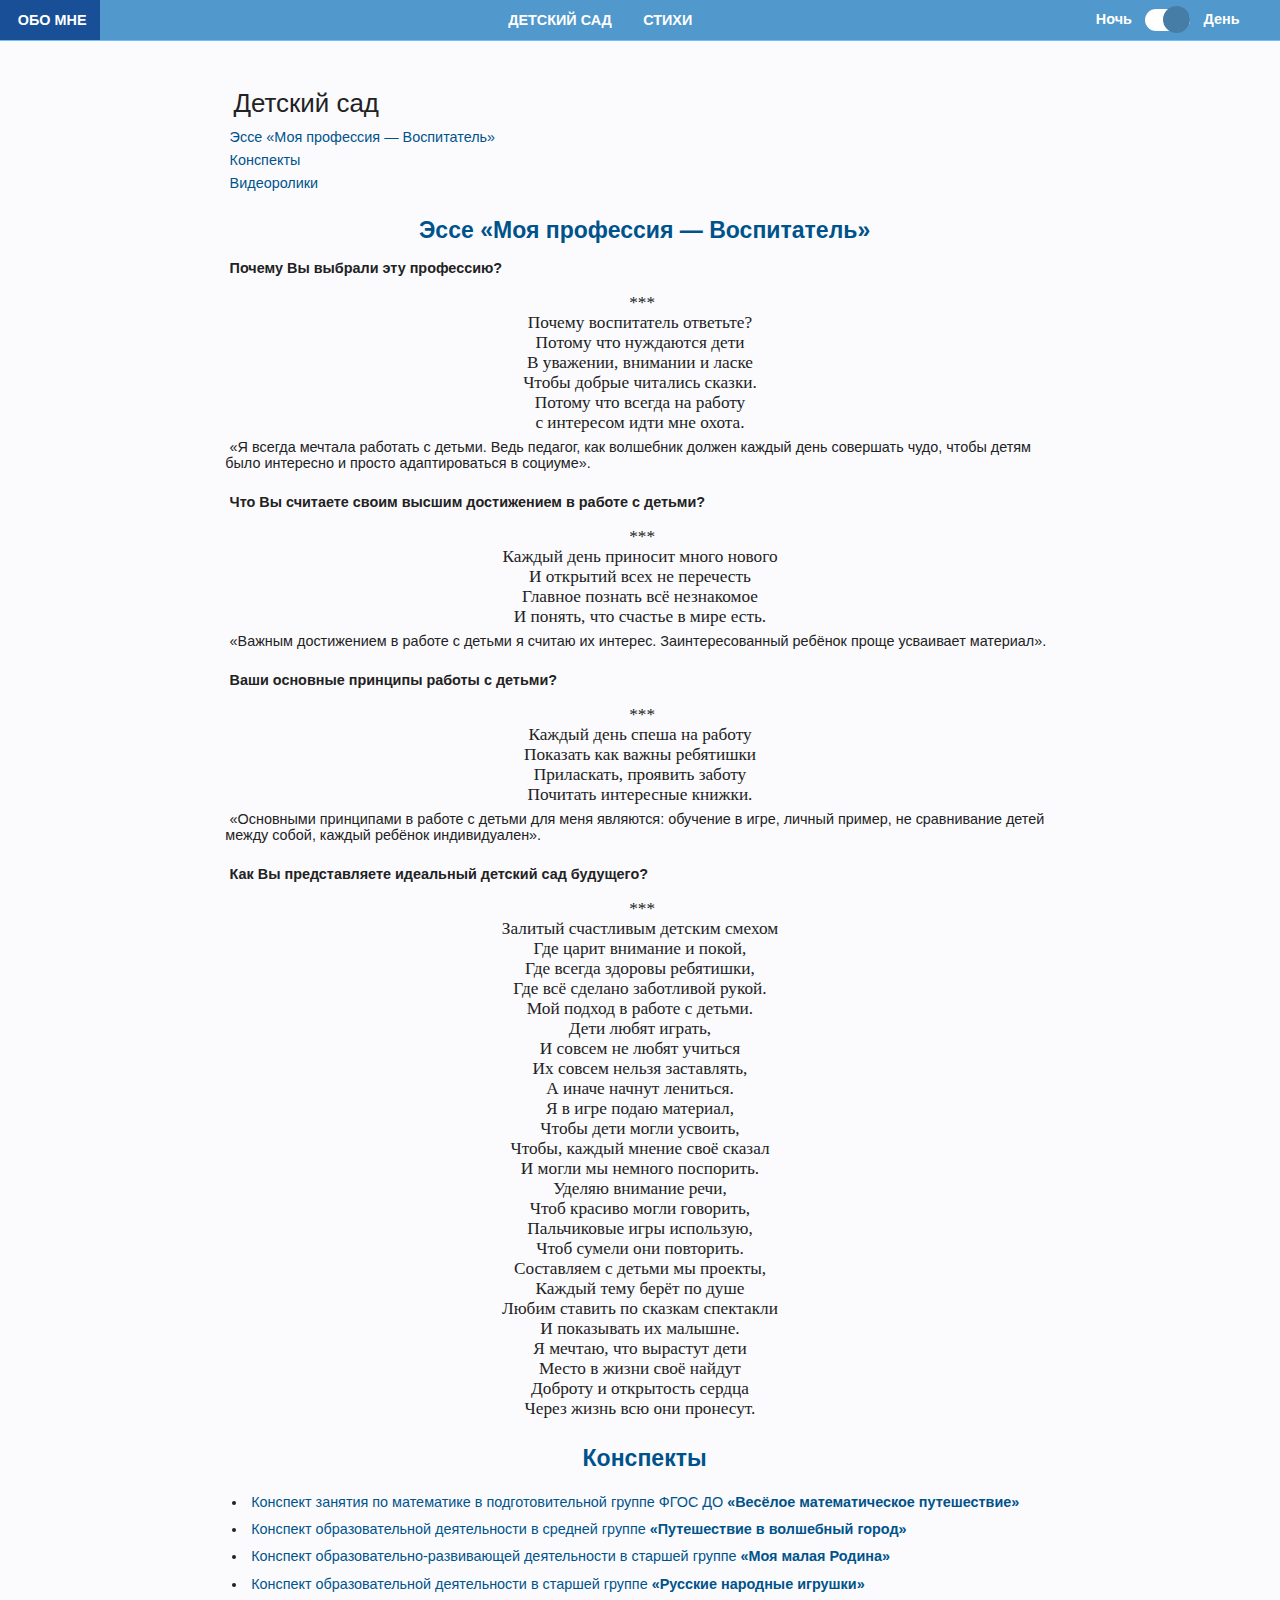
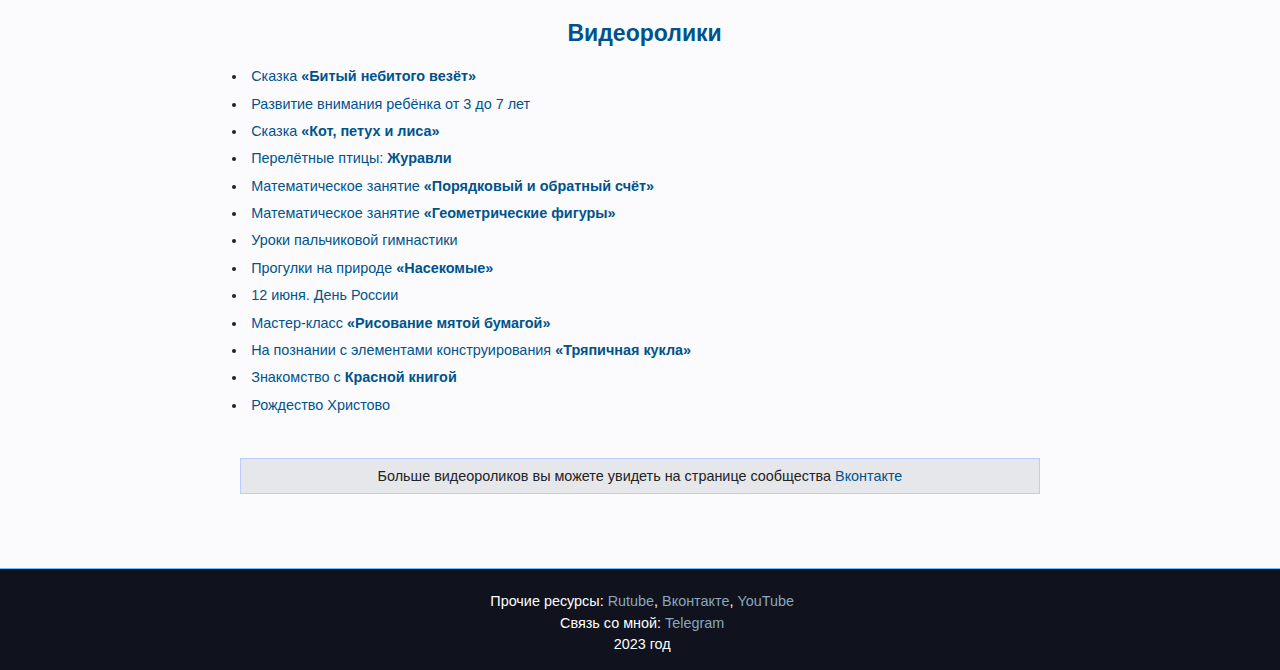
==== kindergarten.html @ 5176afaa "Add files via upload" ====
<!DOCTYPE html>
<html class="client-nojs" lang="ru" dir="ltr">
    <head>
        <meta charset="UTF-8"/>
            <title>Детский сад</title>
            <link rel="shortcut icon" href="images/icon.png" />
            <meta name="viewport" content="width=device-width, initial-scale=1.0">
            <link href="css/styles.css" rel="stylesheet" type="text/css">
            <link href="css/media-queries.css" rel="stylesheet" type="text/css">
    </head>
    <header class="header">
        <div class="menu">
            <a href="index.html">Обо мне</a>
        </div>
                <nav class="menu">
            <ul>
		        <li><a href="kindergarten.html">Детский сад</a></li>
		        <li><a href="poems.html">Стихи</a></li>
            </ul>
        </nav>
        </div>
    <div class="header-slider">
        <div class="header-slider">
            <ul>
                <li>Ночь</li>
                <li><label id="switch" class="switch"><input type="checkbox" onchange="toggleTheme()" id="slider"><span class="slider round"></span></label></li>
                <li>День</li>
            </ul>
        </div>
    </div>
    </header>
    <body>
<script src="js/tocgen.js"></script>
	<div id="wrapper">
		<article class="post clearfix">
			<figure class="post-image"> 
        <div class="content-box">
        <h1><div class="title">Детский сад</h1>
<div id="toc"></div>
<div id="toccontent">
<h2>Эссе «Моя профессия — Воспитатель»</h2>
<p><b>Почему Вы выбрали эту профессию?</b></p>
<pre>***
Почему воспитатель ответьте?
Потому что нуждаются дети
В уважении, внимании и ласке
Чтобы добрые читались сказки.
Потому что всегда на работу
с интересом идти мне охота.</pre>
<p>«Я всегда мечтала работать с детьми. Ведь педагог, как волшебник должен каждый день совершать чудо, чтобы детям было интересно и просто адаптироваться в социуме».</p>
<p><b>Что Вы считаете своим высшим достижением в работе с детьми?</b></p>
<pre>***
Каждый день приносит много нового
И открытий всех не перечесть
Главное познать всё незнакомое
И понять, что счастье в мире есть.</pre>
<p>«Важным достижением в работе с детьми я считаю их интерес. Заинтересованный ребёнок проще усваивает материал».</p>
<p><b>Ваши основные принципы работы с детьми?</b></p>
<pre>***
Каждый день спеша на работу
Показать как важны ребятишки
Приласкать, проявить заботу
Почитать интересные книжки.</pre>
<p>«Основными принципами в работе с детьми для меня являются: обучение в игре, личный пример, не сравнивание детей между собой, каждый ребёнок индивидуален».</p>
<p><b>Как Вы представляете идеальный детский сад будущего?</b></p>
<pre>***
Залитый счастливым детским смехом
Где царит внимание и покой,
Где всегда здоровы ребятишки,
Где всё сделано заботливой рукой.
Мой подход в работе с детьми.
Дети любят играть,
И совсем не любят учиться
Их совсем нельзя заставлять,
А иначе начнут лениться.
Я в игре подаю материал,
Чтобы дети могли усвоить,
Чтобы, каждый мнение своё сказал
И могли мы немного поспорить.
Уделяю внимание речи,
Чтоб красиво могли говорить,
Пальчиковые игры использую,
Чтоб сумели они повторить.
Составляем с детьми мы проекты,
Каждый тему берёт по душе
Любим ставить по сказкам спектакли
И показывать их малышне.
Я мечтаю, что вырастут дети
Место в жизни своё найдут
Доброту и открытость сердца
Через жизнь всю они пронесут.</pre>
<h2>Конспекты</h2>
 <ul>
    <li><a href="doc/Fun-math-journey.pdf">Конспект занятия по математике в подготовительной группе ФГОС ДО <b>«Весёлое математическое путешествие»</b></a></li>
    <li><a href="doc/journey-to-the-magic-city.pdf">Конспект образовательной деятельности в средней группе <b>«Путешествие в волшебный город»</b></a></li>
    <li><a href="doc/small-homeland.pdf">Конспект образовательно-развивающей деятельности в старшей группе <b>«Моя малая Родина»</b></a></li>
    <li><a href="doc/Russian-folk-toys.pdf">Конспект образовательной деятельности в старшей группе <b>«Русские народные игрушки»</b></a></li>
 </ul>
<h2>Видеоролики</h2>
 <ul>
    <li><a href="https://vk.com/video-193670463_456239022" target="_blank" rel="noreferrer noopener" title="Открыть внешний сайт">Сказка <b>«Битый небитого везёт»</b></a></li>
    <li><a href="https://vk.com/video-193670463_456239026" target="_blank" rel="noreferrer noopener" title="Открыть внешний сайт">Развитие внимания ребёнка от 3 до 7 лет</a></li>
    <li><a href="https://vk.com/video-193670463_456239027" target="_blank" rel="noreferrer noopener" title="Открыть внешний сайт">Сказка <b>«Кот, петух и лиса»</b></a></li>
    <li><a href="https://vk.com/video-193670463_456239029" target="_blank" rel="noreferrer noopener" title="Открыть внешний сайт">Перелётные птицы: <b>Журавли</b></a></li>
    <li><a href="https://vk.com/video-193670463_456239033" target="_blank" rel="noreferrer noopener" title="Открыть внешний сайт">Математическое занятие <b>«Порядковый и обратный счёт»</b></a></li>
    <li><a href="https://vk.com/video-193670463_456239038" target="_blank" rel="noreferrer noopener" title="Открыть внешний сайт">Математическое занятие <b>«Геометрические фигуры»</b></a></li>
    <li><a href="https://vk.com/video-193670463_456239040" target="_blank" rel="noreferrer noopener" title="Открыть внешний сайт">Уроки пальчиковой гимнастики</a></li>
    <li><a href="https://vk.com/video-193670463_456239045" target="_blank" rel="noreferrer noopener" title="Открыть внешний сайт">Прогулки на природе <b>«Насекомые»</b></a></li>
    <li><a href="https://vk.com/video-193670463_456239049" target="_blank" rel="noreferrer noopener" title="Открыть внешний сайт">12 июня. День России</a></li>
    <li><a href="https://vk.com/video-193670463_456239069" target="_blank" rel="noreferrer noopener" title="Открыть внешний сайт">Мастер-класс <b>«Рисование мятой бумагой»</b></a></li>
    <li><a href="https://vk.com/video-193670463_456239072" target="_blank" rel="noreferrer noopener" title="Открыть внешний сайт">На познании с элементами конструирования <b>«Тряпичная кукла»</b></a></li>
    <li><a href="https://vk.com/video-193670463_456239115" target="_blank" rel="noreferrer noopener" title="Открыть внешний сайт">Знакомство с <b>Красной книгой</b></a></li>
    <li><a href="https://vk.com/video-193670463_456239116" target="_blank" rel="noreferrer noopener" title="Открыть внешний сайт">Рождество Христово</a></li>
 </ul>
<center><p><div class="box-text">Больше видеороликов вы можете увидеть на странице сообщества <a href="https://vk.com/moymalish2020" target="_blank" rel="noreferrer noopener" title="Открыть в новой вкладке">Вконтакте</a></div></p></center>
		</article>
</div>
	<footer id="footer">
<p id="links">Прочие ресурсы: <a href="https://rutube.ru/channel/23478853/" target="_blank" rel="noreferrer noopener" title="Открыть в новой вкладке">Rutube</a>, <a href="https://vk.com/moymalish2020" target="_blank" rel="noreferrer noopener" title="Открыть в новой вкладке">Вконтакте</a>, <a href="https://www.youtube.com/channel/UCzbbeZqC2D4c9re2IRWBrpA?view_as=subscriber" target="_blank" rel="noreferrer noopener" title="Открыть в новой вкладке">YouTube</a></p>
<p id="links">Связь со мной: <a href="https://t.me/smolelena" target="_blank" rel="noreferrer noopener" title="Открыть в новой вкладке">Telegram</a></p>
<p>2023 год</p>
   </footer>
  <script src="js/style.js"></script>
</body>
</html>
---- css/styles.css ----
/************************************************************************************
RESET
*************************************************************************************/
html, body, address, blockquote, div, dl, form, h1, h2, h3, h4, h5, h6, ol, p, pre, table, ul,
dd, dt, li, tbody, td, tfoot, th, thead, tr, button, del, ins, map, object,
a, abbr, acronym, b, bdo, big, br, cite, code, dfn, em, i, img, kbd, q, samp, small, span,
strong, sub, sup, tt, var, legend, fieldset {
	margin: 0;
	padding: 0;
}

html {
  height: 100%;
}

img, fieldset {
	border: 0;
}

/* set image max width to 100% */
img {
	max-width: 90%;
	height: auto;

}

/* set html5 elements to block */
article, aside, details, figcaption, figure, footer, header, hgroup, menu, nav, section { 
    display: block;
}

::selection 	{
	background-color:#3f6da2;
}
pre {
	width: 100%;
	font-family: cursive;
	text-align: center;
	overflow: auto;
	overflow-y: hidden;
	font-size: 1.2em;
}
/************************************************************************************
GENERAL STYLING
*************************************************************************************/
body {
	background: var(--body-background);
    color: var(--font-color);
    background-size: 100%;
	font-family: "Open Sans",sans-serif;
	font-stretch: normal;
	font-size: 0.9em;
	text-indent: 0.3em;
	transition-property: font-size;
	transition-duration: 0.5s, 0.5s;
	transition-timing function: ease, ease-out;
    display: grid;
    grid-template-rows: auto 1fr auto;
}

.theme-light {
  --color: #0060df;
  --body-background: #fbfbfe;
  --color-accent: #fd6f53;
  --font-color: #222222;
  --color-a: #00538a;
  --color-ahover: #001066;
  --color-avisited: #551a8b;
  --box-background: rgba(51, 56, 71, 0.1);
  --box-border: solid #bbcaff;
  --sidebar-background: #edeef0;
  --header-background: #5198cc;
  --header-hover: #194f96;
  --border-bottom: #6cc0ff;
  --kbd-background: #dcdcd5;
  --border-table: #6cc0ff;

}
.theme-dark {
  --color: #17ed90;
  --body-background: #1e2333;
  --color-accent: #12cdea;
  --font-color: #cfcfd0;
  --color-a: #89a7bd;
  --color-ahover: #b0b8e3;
  --color-avisited:#ce98ff;
  --color-headings: #d2d3f2;
  --box-background: rgba(51, 56, 71, 0.6);
  --box-border: solid #131829;
  --sidebar-background: #262c40;
  --header-background: #10131e;
  --header-hover: #4873a3;
  --border-bottom: #070915;
  --kbd-background: #10131e;
  --border-table: #2a3b4d;

}
a {
	color: var(--color-a);
	text-decoration: none;
	outline: none;
}
a:hover {
	text-decoration: underline;
    color: var(--color-ahover);
}
p a:hover  {
	color: #195093;
}

a:active {
    font-weight: bold;
	top: 0.125em;
}

a:visited {
	outline: none;
    color: var(--color-avisited);
}

p {
	margin: 0 0 1.2em;
	padding-top: 0.4em;
}

kbd{
  font-weight: bold;
  border-radius: 0.188em;
  background: var(--kbd-background);
  padding: 0.188em 0.25em;
}

span{
  background: var(--kbd-background);
  padding: 0.188em 0.25em;
  border-radius: 0.27em;
} 

/* list */
ul, ol {
	margin: 1em 0 1.4em 1.5em;
	padding: 0;
	line-height: 140%;
}
li {
	margin: 0 0 .5em 0;
	padding: 0;
}

/* headings */
h1, h2, h3, h4, h5, h6 {
    display: block;
	margin: 0.93em 0em 0.2em 0em;
	color: var(--color-headings);
	font-weight: bold;
    text-indent: 0em;
}

h1 {
    font-weight: normal;
	font-size: 1.8em;
    padding: 0.225em 2.188em 0.225em 0.313em;
}

h2 {
	font-size: 1.6em;
	text-align: center;
    position: relative;
    padding-left: 0.4em;
    line-height: 1.6em;
}

h3 {
    font-weight: 600;
    font-size: 1.4em;
}

h4 {
	font-size: 1.18em;
	font-style: italic;
    padding: 0.7em 0em 0em 1em;
}

h5 {
	font-size: 1.059em;
	font-style: italic;
	padding: 0.33em 0em 0em 2.33em;
}

h6 {
	font-size: 0.68em;
    text-transform: uppercase;
}

/* reset webkit search input styles */
input[type=search] {
	outline: none;
}

/************************************************************************************
STRUCTURE
*************************************************************************************/
#pagewrap {
	margin: 0.625em auto; 
	max-width: 75em; 
	width: 90%; 
}

/************************************************************************************
HEADER
*************************************************************************************/
.header {
    display: flex;
    flex-wrap: wrap;
    justify-content: space-between;
    align-items: center;
    border-bottom: 0.063em solid var(--border-bottom);
    background: var(--header-background);
}

.header .logo {
    padding-left: center;
}

.header .logo a {
	display: block;
	padding: 0.875em 0.9375em;
	text-shadow: 0 -0.0625em 0;
}

.header .logo a:hover {
	background: var(--header-hover);
}

.header .menu ul {
    display: flex;
    flex-flow: row nowrap;
    margin: 0;
    padding: 0;
    list-style: none;
}

.header .menu li {
	margin: 0;
	padding: 0;
	list-style: none;
	float: left;
	position: relative;
}

.header .menu li:first-child {
	margin-left: 0.625em;
}

.header .menu a {
	line-height: 100%;
    text-transform: uppercase;
	font-weight: bold;
	color: #fff;
	display: block;
	padding: 0.875em 0.9375em;
	text-decoration: none;
}

.header .menu a:hover {
	color: #fff;
	background: var(--header-hover);
}

.header-slider {
    display: flex;
    flex-direction: row-reverse;
    padding-right: 1.25em;
}

.header-slider ul {
    display: flex;
    flex-flow: row nowrap;
    margin: 0;
    padding: 0;
    list-style: none;
}

.header-slider li {
	margin: 0;
	padding: 0.3125em;
	list-style: none;
	float: left;
	position: relative;
	font-weight: bold;
	color: #fff;
}

/************************************************************************************
CONTENT
*************************************************************************************/
#content {
	margin: 0.3125em 0.3125em 0.3125em 0.3125em;
	padding: 0.3125em 0.3125em 0.3125em 0.3125em;
	width: 70%;
	float: left;
}

#wrapper {
	margin: 0.625em auto;
	max-width: 64em;
	width: 100%;
	padding: 0.625em 0em;
}
.content-box {
	width: 90%;
	margin: auto auto 0.538em;
}

.content-box img {
	padding-top: 0.825em;
}

.box-text {
    border: 0.125em var(--box-border);
    margin: 1em 1em;
    padding: 0.625em;
    background: var(--box-background);
    font-weight: 400;
    text-indent: 0;
}
.box-left {
	margin-left: 0.938em;
	margin-right: 0.938em;
}

.box-left img {
	padding-top: 0.825em;
    float: left; 
    padding: 0em 0.938em 0.938em 0em;     
}

.box-right {
	margin-left: 0.938em;
	margin-right: 0.938em;
}

.box-right img {
	padding-top: 0.825em;
    float: right; 
    padding: 0em 0.938em 0.938em 0.625em;
}
.front-text {
	line-height: 1.375em;
	margin: 0em 0em 0.938em 0em;
	font-weight: 300;
	font-family: "Open Sans Bold",sans-serif;
	padding-left: 0em;
	border: medium none;
	text-align: center;
	letter-spacing: 0.1em;
}
.code-text {
	font-family:Consolas,Monaco,Lucida Console,Liberation Mono,DejaVu Sans Mono,Bitstream Vera Sans Mono,Courier New, monospace;
	font-weight: 700;
	color:#fff;
	background-color: #000;
	padding: 0.938em 0.938em 0.938em 0.938em;
	margin-top: 0.188em;
}

.panel {
   background: var(--box-background);
   color: var(--font-color);
   padding: 0.500em;
   display: none;
}
/* post */
.post {
	margin-bottom: 2.5em;
}
.post-title {
	margin: 0 0 0.3125em;
	padding: 0;
	font: bold 1.625em/120% Arial, Helvetica, sans-serif;
}
.post-title a {
	text-decoration: none;
	color: #000;
}
.post-meta {
	margin: 0 0 0.625em;
	font-size: 90%;
}

/* post image */
.post-image {
	margin: 0 0 0.9375em;
}

.wrap {
	width: 92%;
	margin: 0 auto;
	text-align: left;
}

#send {
	color: #FFF;
	display: block;
	cursor: pointer;
	margin-top: 1.25em;
	padding: 0.625em  0.75em;
	font-size: 1.2em;
	border: solid 0.0625em #F9F9F9;
	border-radius: 0.125em;
	background: #6B6B6B;
	width: 20.625em;
	margin-bottom: 1.25em;
	text-transform: uppercase;
}

#send:hover {
	background: #979797;
}

#inline {
	background: none;
	border: 0.1875em  solid rgba(0, 0, 0, 0.1);
	text-align: center;
}

.tocitem {
	font-size: 1em;
	line-height: normal;
}

.tocli {
	list-style-type: none;
}

.screenshot {
	max-width: 100%;
    margin: 1em 0em 0em 1em;
    border-radius: 0.6em;
    box-shadow: 0 0 0.4em #070915;
}
/************************************************************************************
SIDEBAR
*************************************************************************************/
#sidebar {
	width: 28%;
	float: right;
	margin: 4.375em 0 0.3125em;
}

.widget {
	background: var(--sidebar-background);
	margin: 0 0 0.3125em;
	padding: 0.3125em 0.3125em;
    border: 0.125em var(--box-border);
}

.widgettitle {
	margin: 0 0 0.3125em;
	padding: 0;	
}

.widget ul {
	margin: 0;
	padding: 0;
}

.widget li {
	margin: 0;
	padding: 0.375em 0;
	list-style: none;
	clear: both;
    border-bottom: 0.063em solid rgba(53,86,129, 0.3);
}

.widget .flickr_badge_image {
	margin-top: 0.625em;
}
.widget .flickr_badge_image img {
	width: 3em;
	height: 3em;
	margin-right: 0.75em;
	margin-bottom: 0.75em;
	float: left;
}

/************************************************************************************
SLIDER
*************************************************************************************/
.switch {
    position: relative;
    display: inline-block;
    width: 3.125em;
    height: 1.563em;
}

.slider {
    position: absolute;
    cursor: pointer;
    top: 0;
    left: 0;
    right: 0;
    bottom: 0;
    background-color: #ccc;
    transition: 0.4s;
}

.slider:before {
    position: absolute;
    content: "";
    height: 1.875em;
    width: 1.875em;
    left: 0em;
    bottom: 0.25em;
    top: 0;
    bottom: 0;
    margin: auto 0;
    transition: 0.4s;
    background: #262b42;
    background-repeat: no-repeat;
    background-position: center;
}

input:checked + .slider {
    background-color: #fff;
}

input:checked + .slider:before {
    transform: translateX(1.25em);
    background: #467da6;
    background-repeat: no-repeat;
    background-position: center;
}

.slider.round {
    border-radius: 1.563em;
}

.slider.round:before {
    border-radius: 50%;
}

/************************************************************************************
TABLE
*************************************************************************************/

.tablestyle {
  border-collapse: collapse;
  width: 100%;
}

.tablestyle  td, .tablestyle th {
  border: 0.063em solid var(--border-table);
  padding: 0.375em;
}

.tablestyle tr:nth-child(even){
background-color: var(--header-background);
}

.tablestyle  tr:hover {
background-color: var(--header-hover);
color: #FFF;
}

.tablestyle th {
  padding: 0em 0em 0.750em 0.750em;
  text-align: left;
  background-color: #10131e;
  color: var(--font-color);
}
/************************************************************************************
FOOTER
*************************************************************************************/
#footer {
	width: 100%;
	z-index: 100;
	padding: 1.250em 0em;
	background: #10131e;
	color: #fff;
    text-align: center;
    border-top: 0.063em solid var(--border-bottom);
}

#footer p {
	margin: 0;
	text-align: center;
}

#footer a {
	text-decoration: none;
	color: #89a7bd;
}

#footer a:hover {
	text-decoration: inherit;
    color: #b0b8e3;
}

#tsc a {
	color: #000;
}

/************************************************************************************
CLEARFIX
*************************************************************************************/
.clearfix:after { visibility: hidden; display: block; font-size: 0; content: " "; clear: both; height: 0; }
.clearfix { display: inline-block; }
.clearfix { display: block; zoom: 1; }
---- css/media-queries.css ----
/************************************************************************************
smaller than 1200
*************************************************************************************/
@media screen and (max-width: 1200px) {



	/* content */
	#content {
		width: 69%;

	}

	/* embedded videos */
	.video embed,
	.video object,
	.video iframe {
		height: auto;
		min-height: 300px;
	}

}

/************************************************************************************
smaller than 960
*************************************************************************************/
@media screen and (max-width: 960px) {

	/* header */
  .header-slider {
    padding-bottom: 10px;
    padding-left: 10px;
  }

	/* search form */
	#searchform {
		position: absolute;
		top: 5px;
		right: 0;
		z-index: 100;
		height: 40px;
	}
	#searchform #s {
		width: 70px;
	}
	#searchform #s:focus {
		width: 150px;
	}

	/* site logo */
	#site-logo {
		margin: 15px 100px 5px 0;
		position: static;
	}

	/* site description */
	#site-description {
		margin: 0 0 15px;
		position: static;
	}

	/* content */
	#content {
		width: auto;
		float: none;
		margin: 20px 0;
	}

	/* sidebar */
	#sidebar {
		width: 100%;
		margin: 0;
		float: none;
	}
	#sidebar .widget {
		padding: 3% 4%;
		margin: 0 0 10px;
	}

	/* embedded videos */
	.video embed,
	.video object,
	.video iframe {
		min-height: 250px;
	}

}

/************************************************************************************
smaller than 560
*************************************************************************************/
@media screen and (max-width: 560px) {

	/* disable webkit text size adjust (for iPhone) */
	html {
		-webkit-text-size-adjust: none;
	}
	/* header */
  .header  {
    flex-direction: column;
    text-align: center;
  }
  .header .menu ul {
    flex-direction: column;
    align-self: center;
  }
  .header .menu li {
    margin: 5px;
 }
  .header-slider {
padding-right: 0px;
padding-bottom: 10px;
  }

  }

}
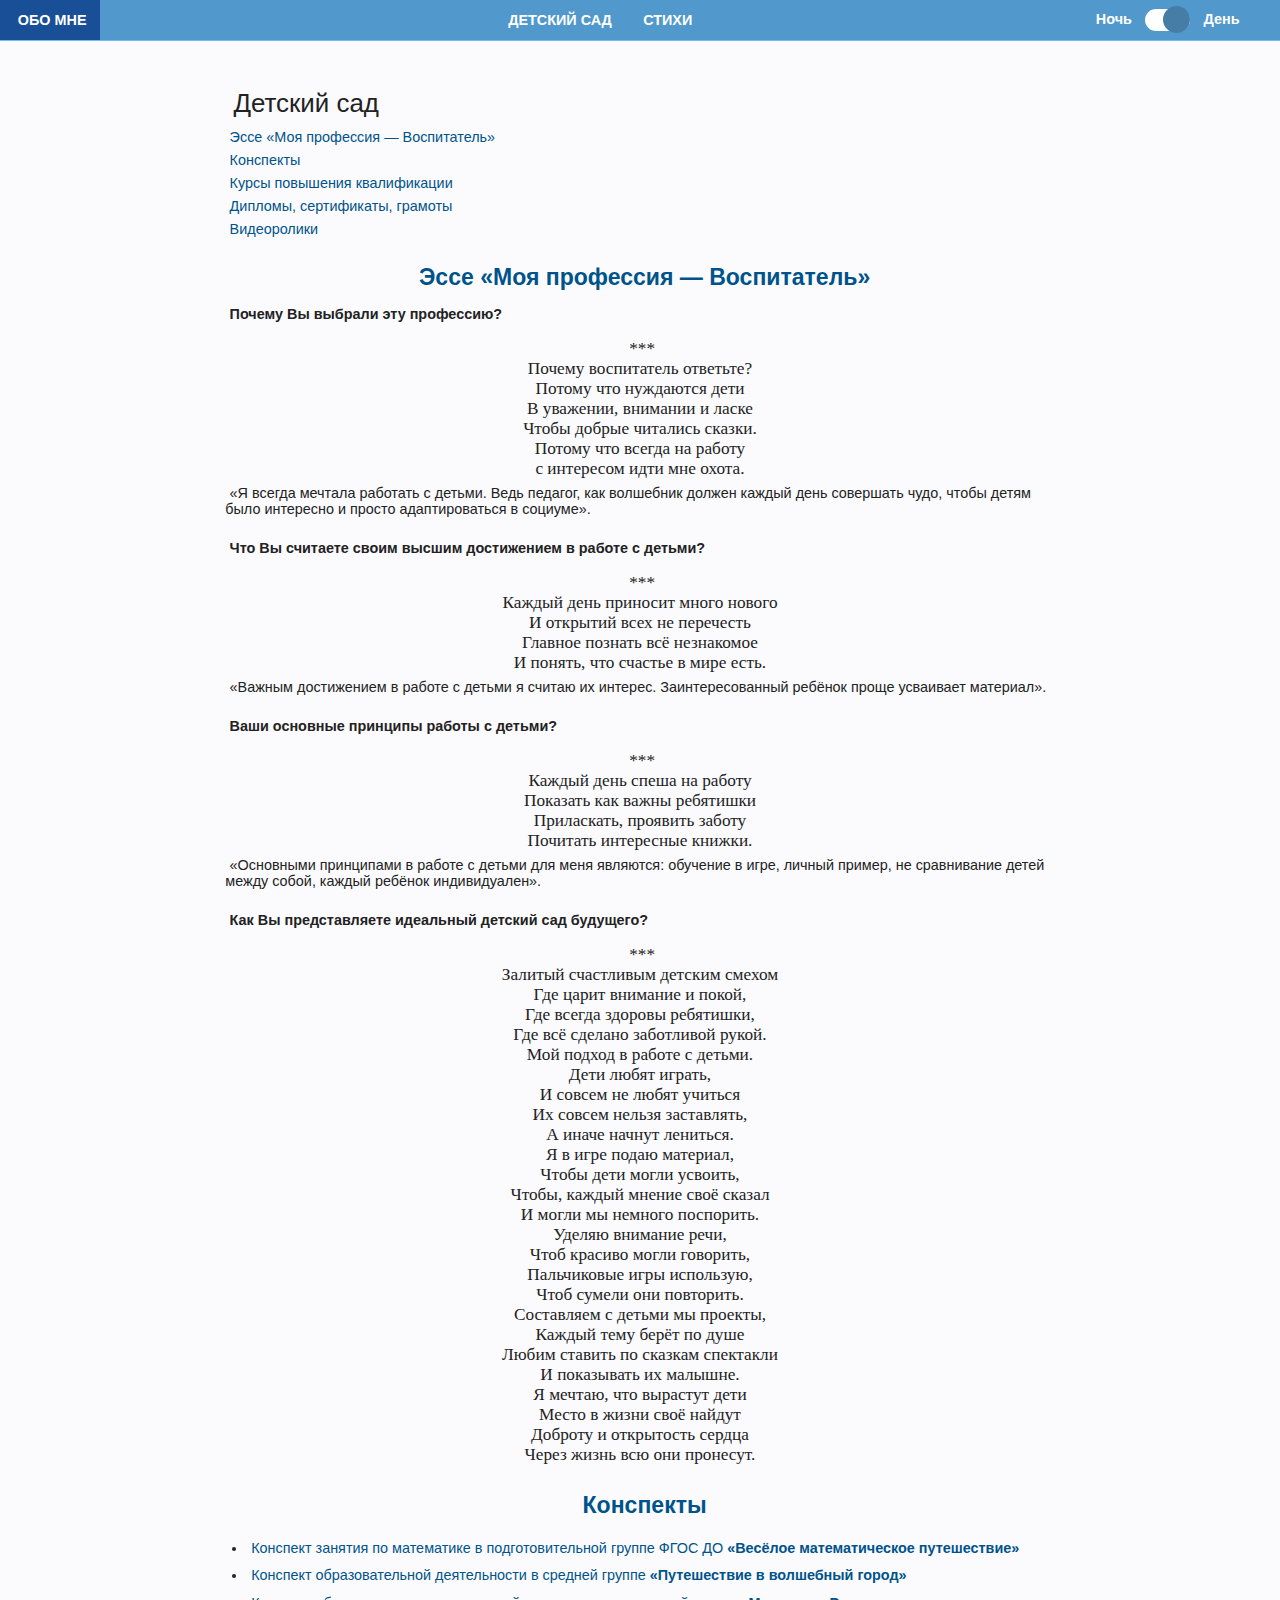
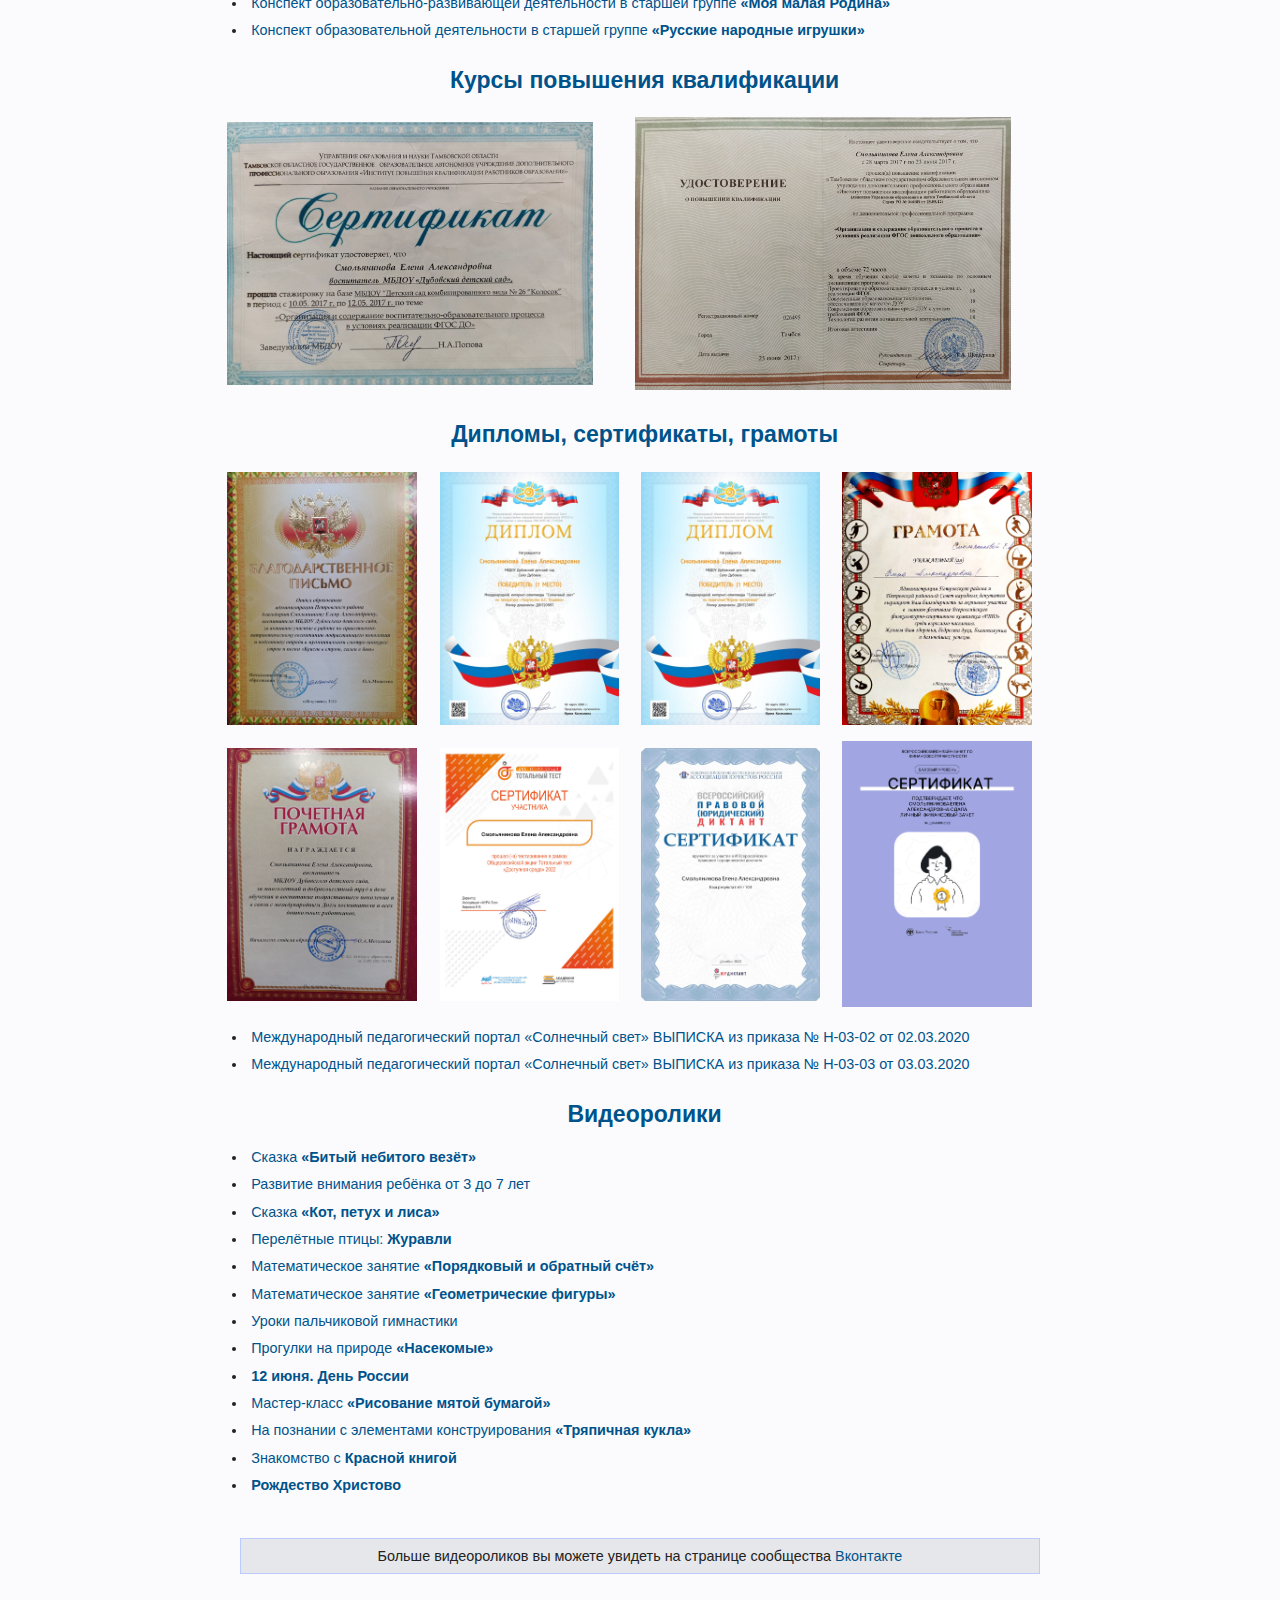
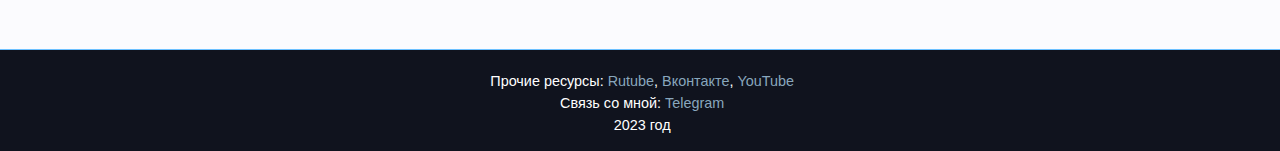
==== commit 7254bd6f: "Add files via upload" ====
--- a/kindergarten.html
+++ b/kindergarten.html
@@ -18,7 +18,6 @@
 		        <li><a href="poems.html">Стихи</a></li>
             </ul>
         </nav>
-        </div>
     <div class="header-slider">
         <div class="header-slider">
             <ul>
@@ -96,6 +95,36 @@
     <li><a href="doc/small-homeland.pdf">Конспект образовательно-развивающей деятельности в старшей группе <b>«Моя малая Родина»</b></a></li>
     <li><a href="doc/Russian-folk-toys.pdf">Конспект образовательной деятельности в старшей группе <b>«Русские народные игрушки»</b></a></li>
  </ul>
+ <h2>Курсы повышения квалификации</h2>
+  <table>
+	<tbody>
+		<tr>
+			<td><a href="images/12.05.17.jpg" title="Посмотреть сертификат о стажировке"><img src="images/12.05.17.jpg"></a></td>
+			<td><a href="images/23.06.17.jpg" title="Посмотреть удостовирение о повышении квалифиции"><img src="images/23.06.17.jpg"></a></td>
+		</tr>
+	</tbody>
+</table>
+ <h2>Дипломы, сертификаты, грамоты</h2>
+ <table>
+	<tbody>
+		<tr>
+			<td><a href="images/20.02.20.jpg" title="Посмотреть благодарственное письмо"><img src="images/20.02.20.jpg"></a></td>
+			<td><a href="images/02.03.20.jpg" title="Посмотреть диплом"><img src="images/02.03.20.jpg"></a></td>
+            <td><a href="images/03.03.20.jpg" title="Посмотреть диплом"><img src="images/03.03.20.jpg"></a></td>
+			<td><a href="images/2020gto.jpg" title="Посмотреть грамоту"><img src="images/2020gto.jpg"></a></td>
+		</tr>
+		<tr>
+			<td><a href="images/23.09.21.jpg" title="Посмотреть почётную грамоту"><img src="images/23.09.21.jpg"></a></td>
+			<td><a href="images/07.12.22.jpg" title="Посмотреть сертификат"><img src="images/07.12.22.jpg"></a></td>
+			<td><a href="images/10.12.22.jpg" title="Посмотреть сертификат"><img src="images/10.12.22.jpg"></a></td>
+			<td><a href="images/16.12.22.jpg" title="Посмотреть сертификат"><img src="images/16.12.22.png"></a></td>
+		</tr>
+	</tbody>
+</table>
+ <ul>
+    <li><a href="doc/02.03.20.pdf">Международный педагогический портал «Солнечный свет» ВЫПИСКА из приказа № Н-03-02 от 02.03.2020</a></li>
+    <li><a href="doc/03.03.20.pdf">Международный педагогический портал «Солнечный свет» ВЫПИСКА из приказа № Н-03-03 от 03.03.2020</a></li>
+ </ul>
 <h2>Видеоролики</h2>
  <ul>
     <li><a href="https://vk.com/video-193670463_456239022" target="_blank" rel="noreferrer noopener" title="Открыть внешний сайт">Сказка <b>«Битый небитого везёт»</b></a></li>
@@ -106,11 +135,11 @@
     <li><a href="https://vk.com/video-193670463_456239038" target="_blank" rel="noreferrer noopener" title="Открыть внешний сайт">Математическое занятие <b>«Геометрические фигуры»</b></a></li>
     <li><a href="https://vk.com/video-193670463_456239040" target="_blank" rel="noreferrer noopener" title="Открыть внешний сайт">Уроки пальчиковой гимнастики</a></li>
     <li><a href="https://vk.com/video-193670463_456239045" target="_blank" rel="noreferrer noopener" title="Открыть внешний сайт">Прогулки на природе <b>«Насекомые»</b></a></li>
-    <li><a href="https://vk.com/video-193670463_456239049" target="_blank" rel="noreferrer noopener" title="Открыть внешний сайт">12 июня. День России</a></li>
+    <li><a href="https://vk.com/video-193670463_456239049" target="_blank" rel="noreferrer noopener" title="Открыть внешний сайт"><b>12 июня. День России</b></a></li>
     <li><a href="https://vk.com/video-193670463_456239069" target="_blank" rel="noreferrer noopener" title="Открыть внешний сайт">Мастер-класс <b>«Рисование мятой бумагой»</b></a></li>
     <li><a href="https://vk.com/video-193670463_456239072" target="_blank" rel="noreferrer noopener" title="Открыть внешний сайт">На познании с элементами конструирования <b>«Тряпичная кукла»</b></a></li>
     <li><a href="https://vk.com/video-193670463_456239115" target="_blank" rel="noreferrer noopener" title="Открыть внешний сайт">Знакомство с <b>Красной книгой</b></a></li>
-    <li><a href="https://vk.com/video-193670463_456239116" target="_blank" rel="noreferrer noopener" title="Открыть внешний сайт">Рождество Христово</a></li>
+    <li><a href="https://vk.com/video-193670463_456239116" target="_blank" rel="noreferrer noopener" title="Открыть внешний сайт"><b>Рождество Христово</b></a></li>
  </ul>
 <center><p><div class="box-text">Больше видеороликов вы можете увидеть на странице сообщества <a href="https://vk.com/moymalish2020" target="_blank" rel="noreferrer noopener" title="Открыть в новой вкладке">Вконтакте</a></div></p></center>
 		</article>
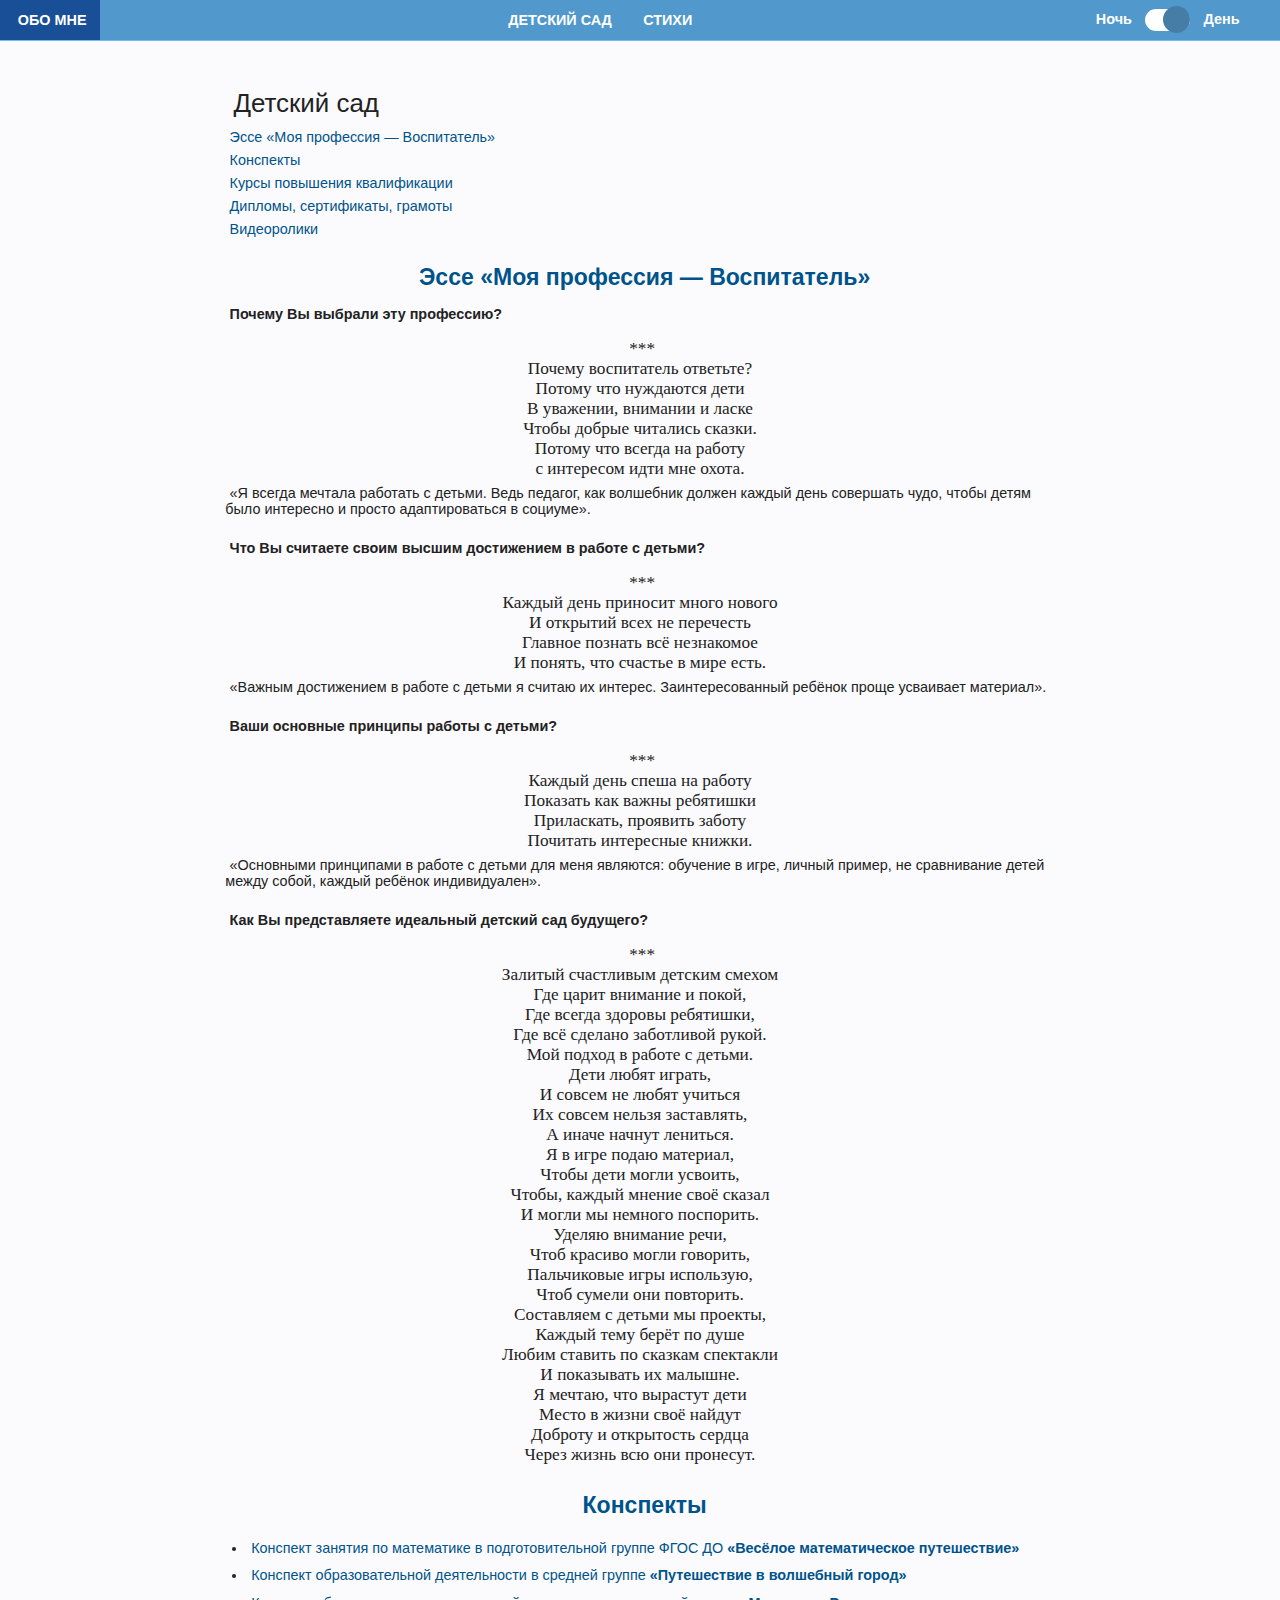
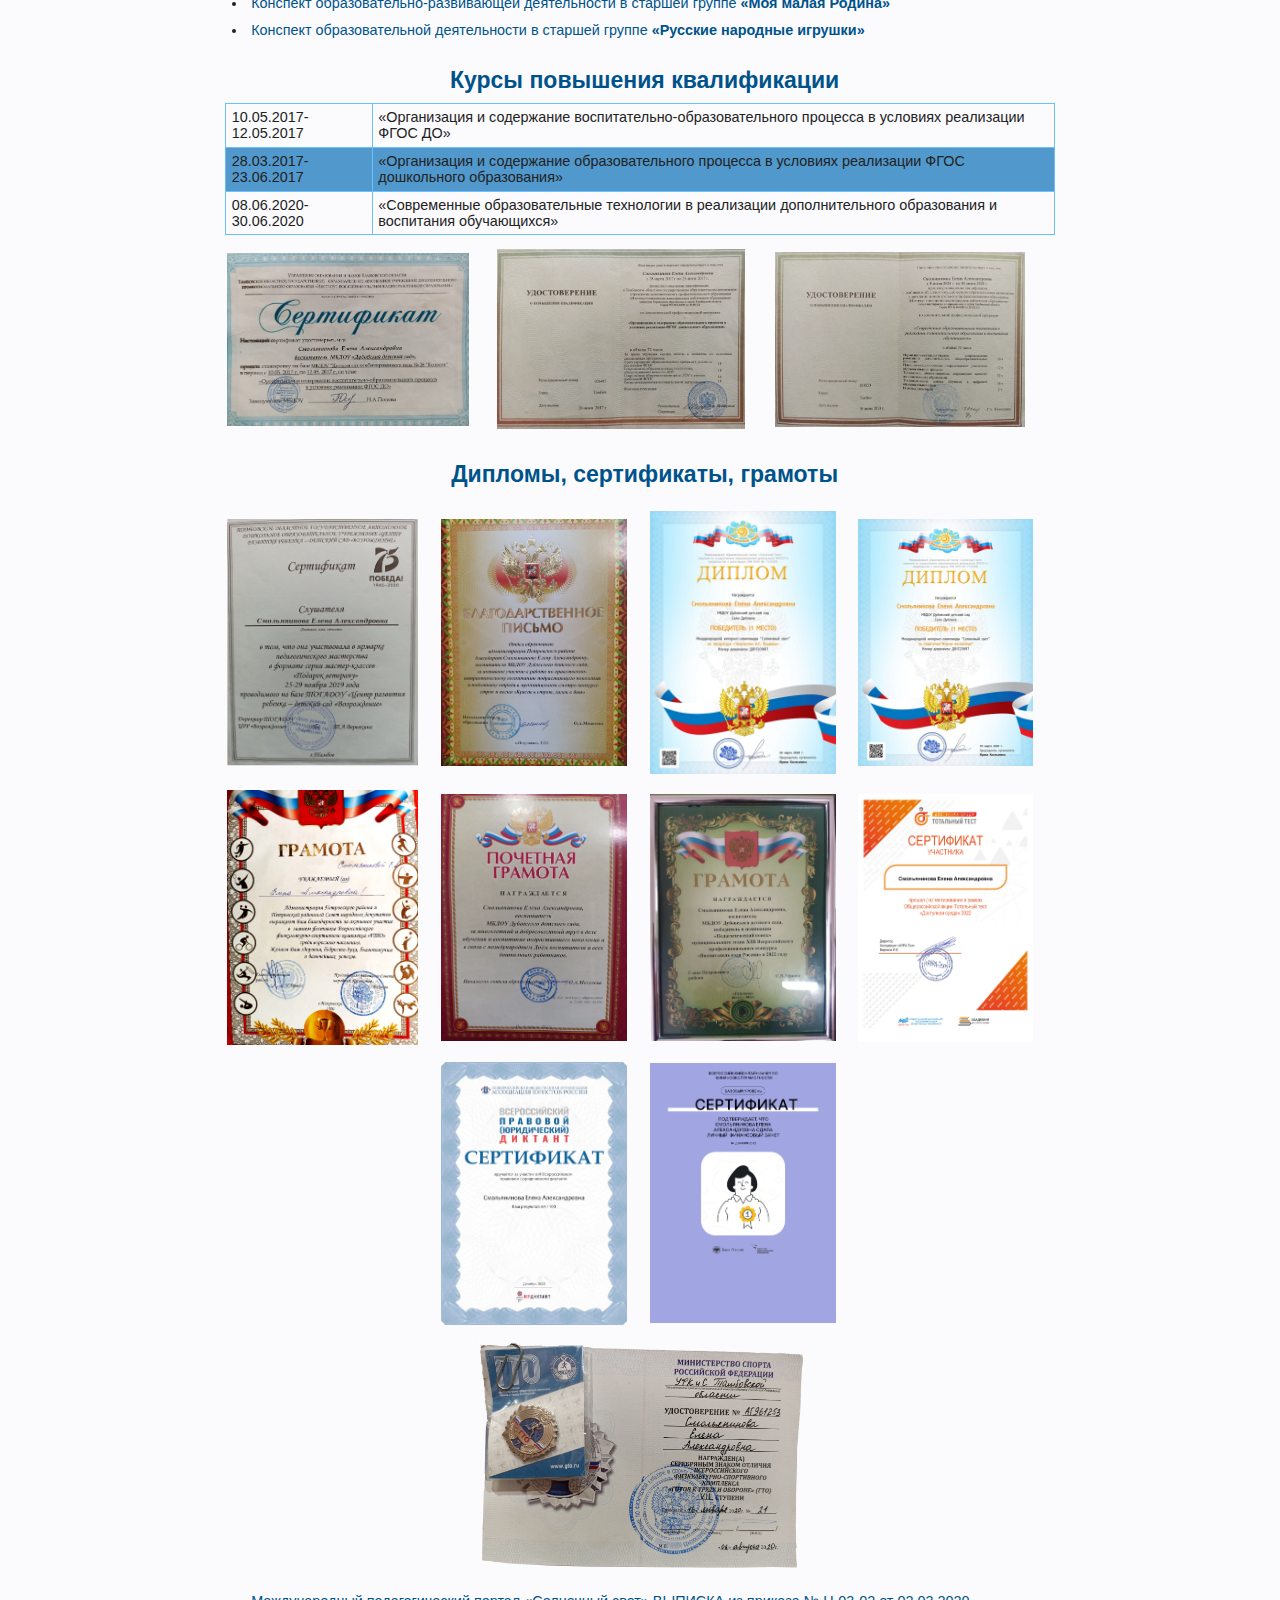
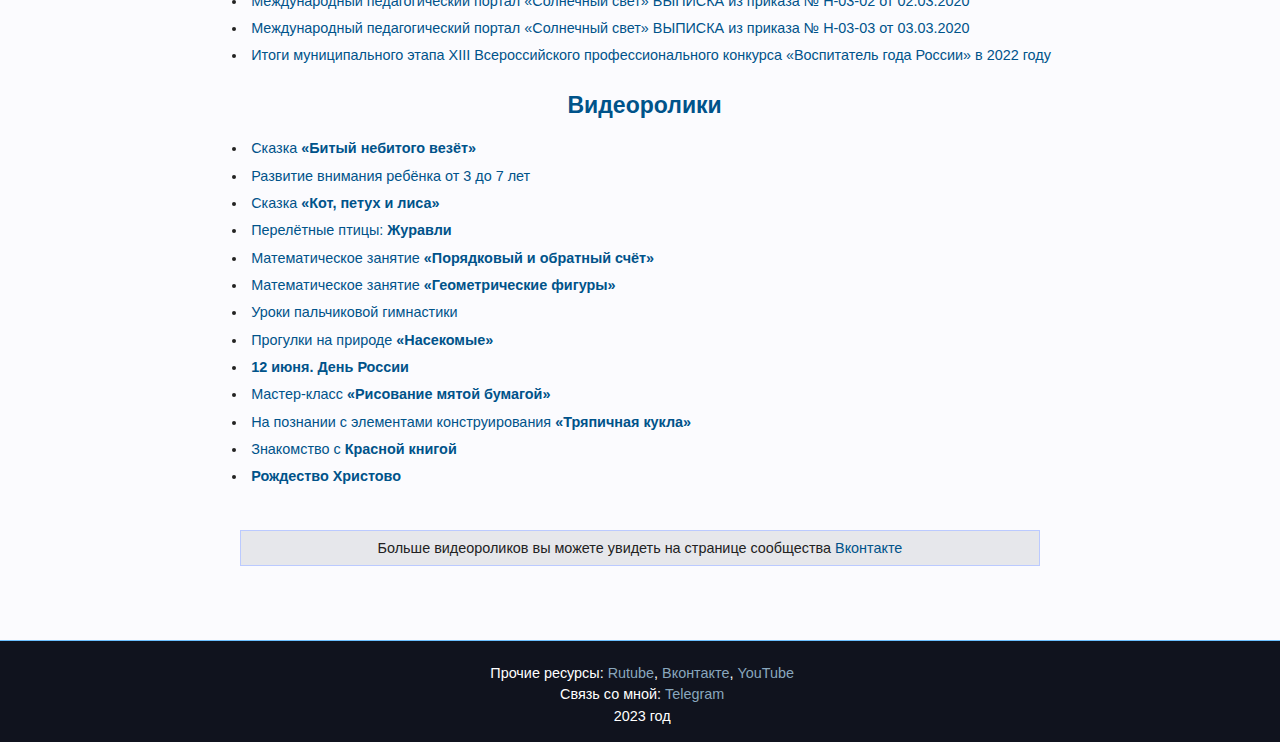
==== commit c81250d1: "Add files via upload" ====
--- a/kindergarten.html
+++ b/kindergarten.html
@@ -96,11 +96,28 @@
     <li><a href="doc/Russian-folk-toys.pdf">Конспект образовательной деятельности в старшей группе <b>«Русские народные игрушки»</b></a></li>
  </ul>
  <h2>Курсы повышения квалификации</h2>
+ <table class="tablestyle">
+<tbody>
+		<tr>
+			<td>10.05.2017-12.05.2017</td>
+			<td>«Организация и содержание воспитательно-образовательного процесса в условиях реализации ФГОС ДО»</td>
+		</tr>
+		<tr>
+			<td>28.03.2017-23.06.2017</td>
+			<td>«Организация и содержание образовательного процесса в условиях реализации ФГОС дошкольного образования»</td>
+		</tr>
+		<tr>
+			<td>08.06.2020-30.06.2020</td>
+			<td>«Современные образовательные технологии в реализации дополнительного образования и воспитания обучающихся»</td>
+		</tr>
+	</tbody>
+</table>
   <table>
 	<tbody>
 		<tr>
 			<td><a href="images/12.05.17.jpg" title="Посмотреть сертификат о стажировке"><img src="images/12.05.17.jpg"></a></td>
 			<td><a href="images/23.06.17.jpg" title="Посмотреть удостовирение о повышении квалифиции"><img src="images/23.06.17.jpg"></a></td>
+			<td><a href="images/30.06.20.jpg" title="Посмотреть удостовирение о повышении квалифиции"><img src="images/30.06.20.jpg"></a></td>
 		</tr>
 	</tbody>
 </table>
@@ -108,22 +125,32 @@
  <table>
 	<tbody>
 		<tr>
+		    <td><a href="images/25.11.19.jpg" title="Посмотреть сертификат"><img src="images/25.11.19.jpg"></a></td>
 			<td><a href="images/20.02.20.jpg" title="Посмотреть благодарственное письмо"><img src="images/20.02.20.jpg"></a></td>
 			<td><a href="images/02.03.20.jpg" title="Посмотреть диплом"><img src="images/02.03.20.jpg"></a></td>
             <td><a href="images/03.03.20.jpg" title="Посмотреть диплом"><img src="images/03.03.20.jpg"></a></td>
-			<td><a href="images/2020gto.jpg" title="Посмотреть грамоту"><img src="images/2020gto.jpg"></a></td>
 		</tr>
 		<tr>
+			<td><a href="images/2020gto.jpg" title="Посмотреть грамоту"><img src="images/2020gto.jpg"></a></td>
 			<td><a href="images/23.09.21.jpg" title="Посмотреть почётную грамоту"><img src="images/23.09.21.jpg"></a></td>
+			<td><a href="images/10.02.22.jpg" title="Посмотреть грамоту"><img src="images/10.02.22.jpg"></a></td>
 			<td><a href="images/07.12.22.jpg" title="Посмотреть сертификат"><img src="images/07.12.22.jpg"></a></td>
+
+		</tr>
+		<tr>
+            <td></td>
 			<td><a href="images/10.12.22.jpg" title="Посмотреть сертификат"><img src="images/10.12.22.jpg"></a></td>
-			<td><a href="images/16.12.22.jpg" title="Посмотреть сертификат"><img src="images/16.12.22.png"></a></td>
+			<td><a href="images/16.12.22.png" title="Посмотреть сертификат"><img src="images/16.12.22.png"></a></td>
+            <td></td>
 		</tr>
 	</tbody>
 </table>
+<center><a href="images/06.08.20.png" title="Посмотреть удостовирение"><img width=40% src="images/06.08.20.png"></a></center>
  <ul>
     <li><a href="doc/02.03.20.pdf">Международный педагогический портал «Солнечный свет» ВЫПИСКА из приказа № Н-03-02 от 02.03.2020</a></li>
     <li><a href="doc/03.03.20.pdf">Международный педагогический портал «Солнечный свет» ВЫПИСКА из приказа № Н-03-03 от 03.03.2020</a></li>
+    <li><a href="https://petrovka.68edu.ru/doki/2022/prikaz/pr_40.pdf">Итоги муниципального этапа XIII Всероссийского профессионального
+конкурса «Воспитатель года России» в 2022 году</a></li>
  </ul>
 <h2>Видеоролики</h2>
  <ul>
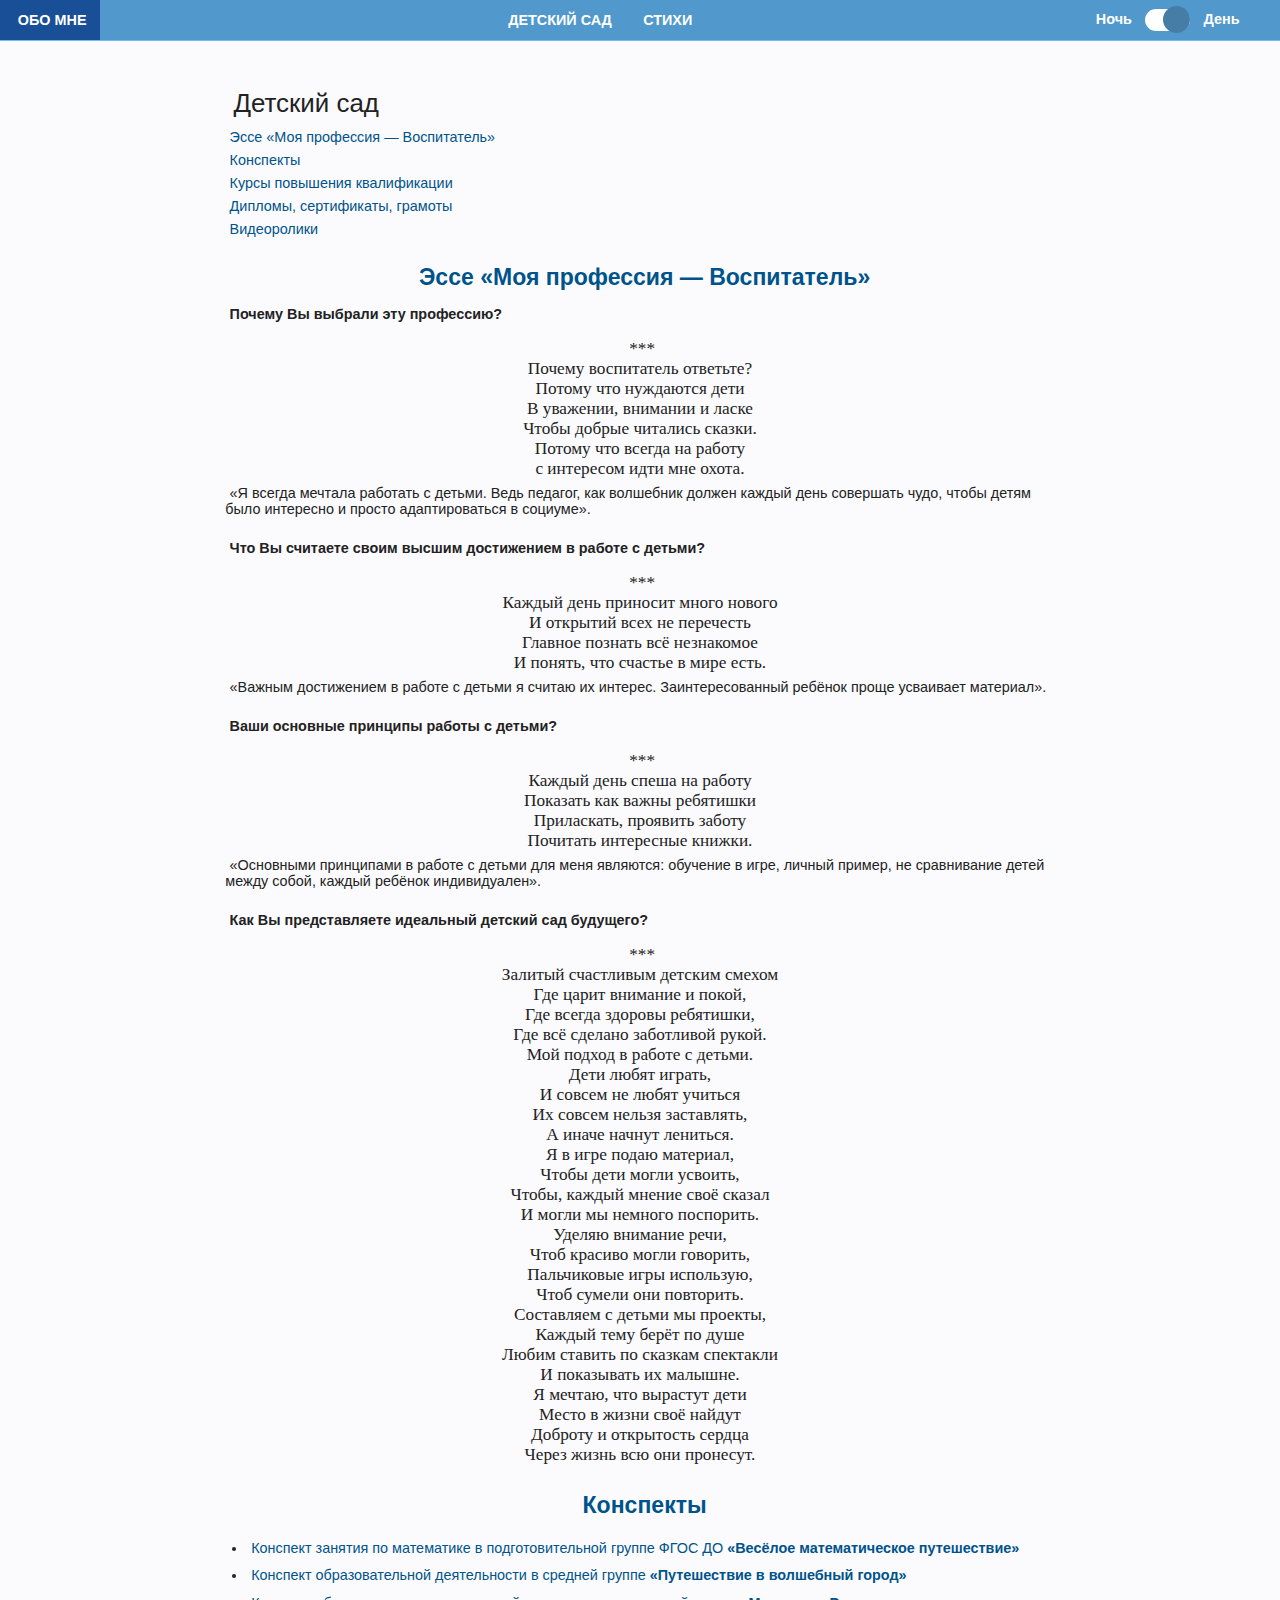
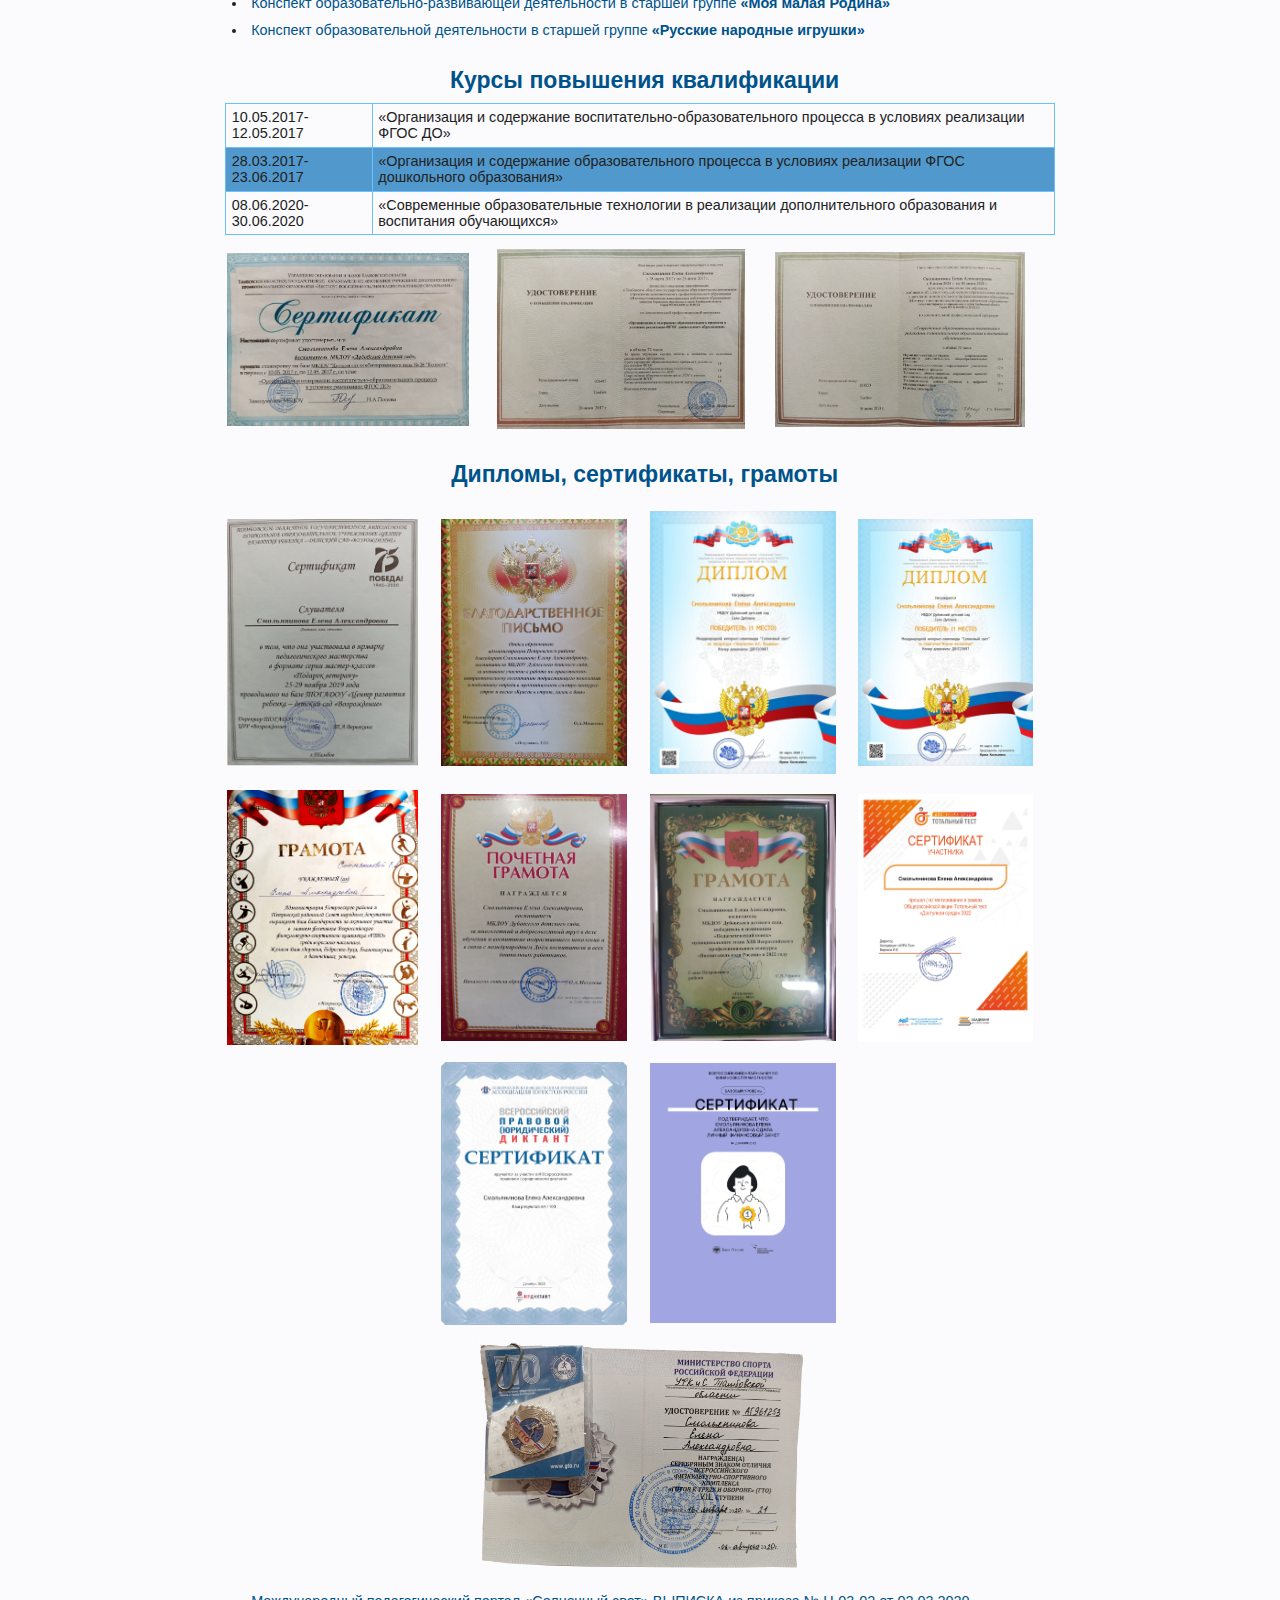
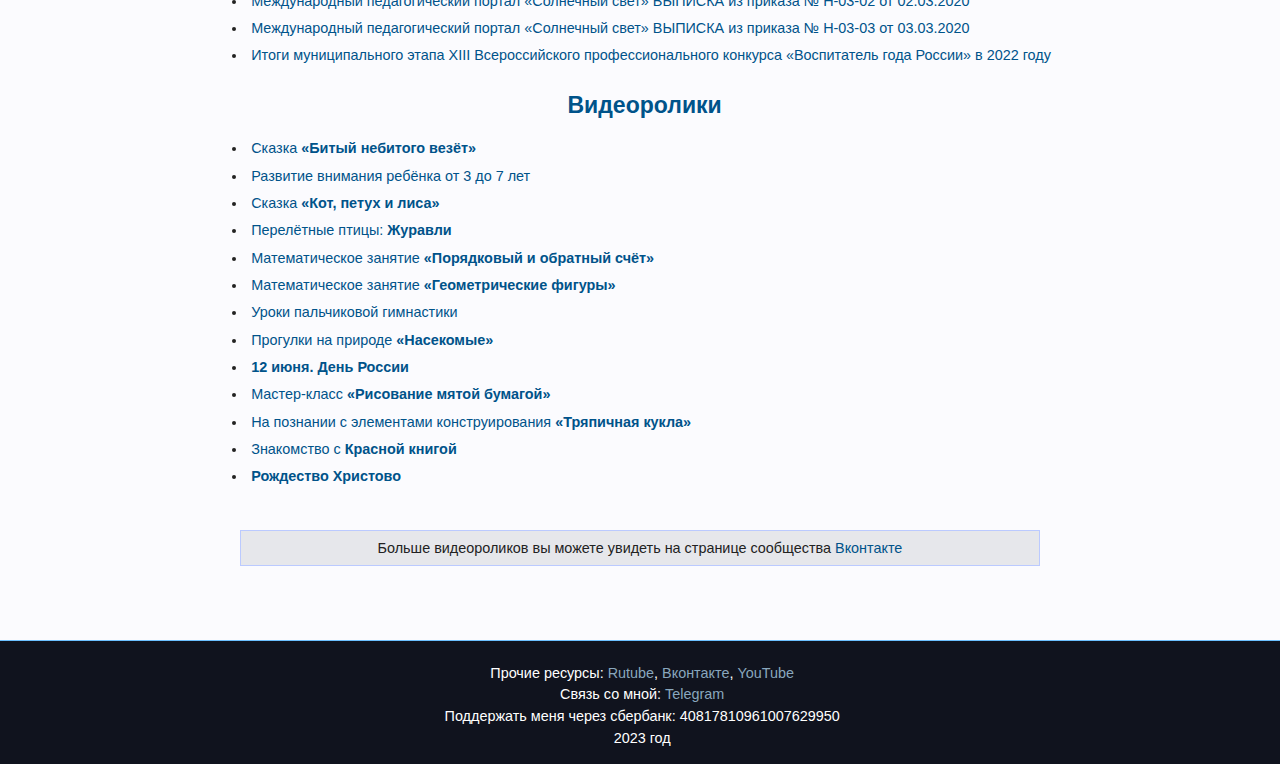
==== commit 5304064a: "Add files via upload" ====
--- a/kindergarten.html
+++ b/kindergarten.html
@@ -168,12 +168,13 @@
     <li><a href="https://vk.com/video-193670463_456239115" target="_blank" rel="noreferrer noopener" title="Открыть внешний сайт">Знакомство с <b>Красной книгой</b></a></li>
     <li><a href="https://vk.com/video-193670463_456239116" target="_blank" rel="noreferrer noopener" title="Открыть внешний сайт"><b>Рождество Христово</b></a></li>
  </ul>
-<center><p><div class="box-text">Больше видеороликов вы можете увидеть на странице сообщества <a href="https://vk.com/moymalish2020" target="_blank" rel="noreferrer noopener" title="Открыть в новой вкладке">Вконтакте</a></div></p></center>
+<center><p><div class="box-text">Больше видеороликов вы можете увидеть на странице сообщества <a href="https://vk.com/smolea1986" target="_blank" rel="noreferrer noopener" title="Открыть в новой вкладке">Вконтакте</a></div></p></center>
 		</article>
 </div>
 	<footer id="footer">
-<p id="links">Прочие ресурсы: <a href="https://rutube.ru/channel/23478853/" target="_blank" rel="noreferrer noopener" title="Открыть в новой вкладке">Rutube</a>, <a href="https://vk.com/moymalish2020" target="_blank" rel="noreferrer noopener" title="Открыть в новой вкладке">Вконтакте</a>, <a href="https://www.youtube.com/channel/UCzbbeZqC2D4c9re2IRWBrpA?view_as=subscriber" target="_blank" rel="noreferrer noopener" title="Открыть в новой вкладке">YouTube</a></p>
+<p id="links">Прочие ресурсы: <a href="https://rutube.ru/channel/23478853/" target="_blank" rel="noreferrer noopener" title="Открыть в новой вкладке">Rutube</a>, <a href="https://vk.com/smolea1986" target="_blank" rel="noreferrer noopener" title="Открыть в новой вкладке">Вконтакте</a>, <a href="https://www.youtube.com/channel/UCzbbeZqC2D4c9re2IRWBrpA?view_as=subscriber" target="_blank" rel="noreferrer noopener" title="Открыть в новой вкладке">YouTube</a></p>
 <p id="links">Связь со мной: <a href="https://t.me/smolelena" target="_blank" rel="noreferrer noopener" title="Открыть в новой вкладке">Telegram</a></p>
+<p>Поддержать меня через сбербанк: 40817810961007629950</p>
 <p>2023 год</p>
    </footer>
   <script src="js/style.js"></script>
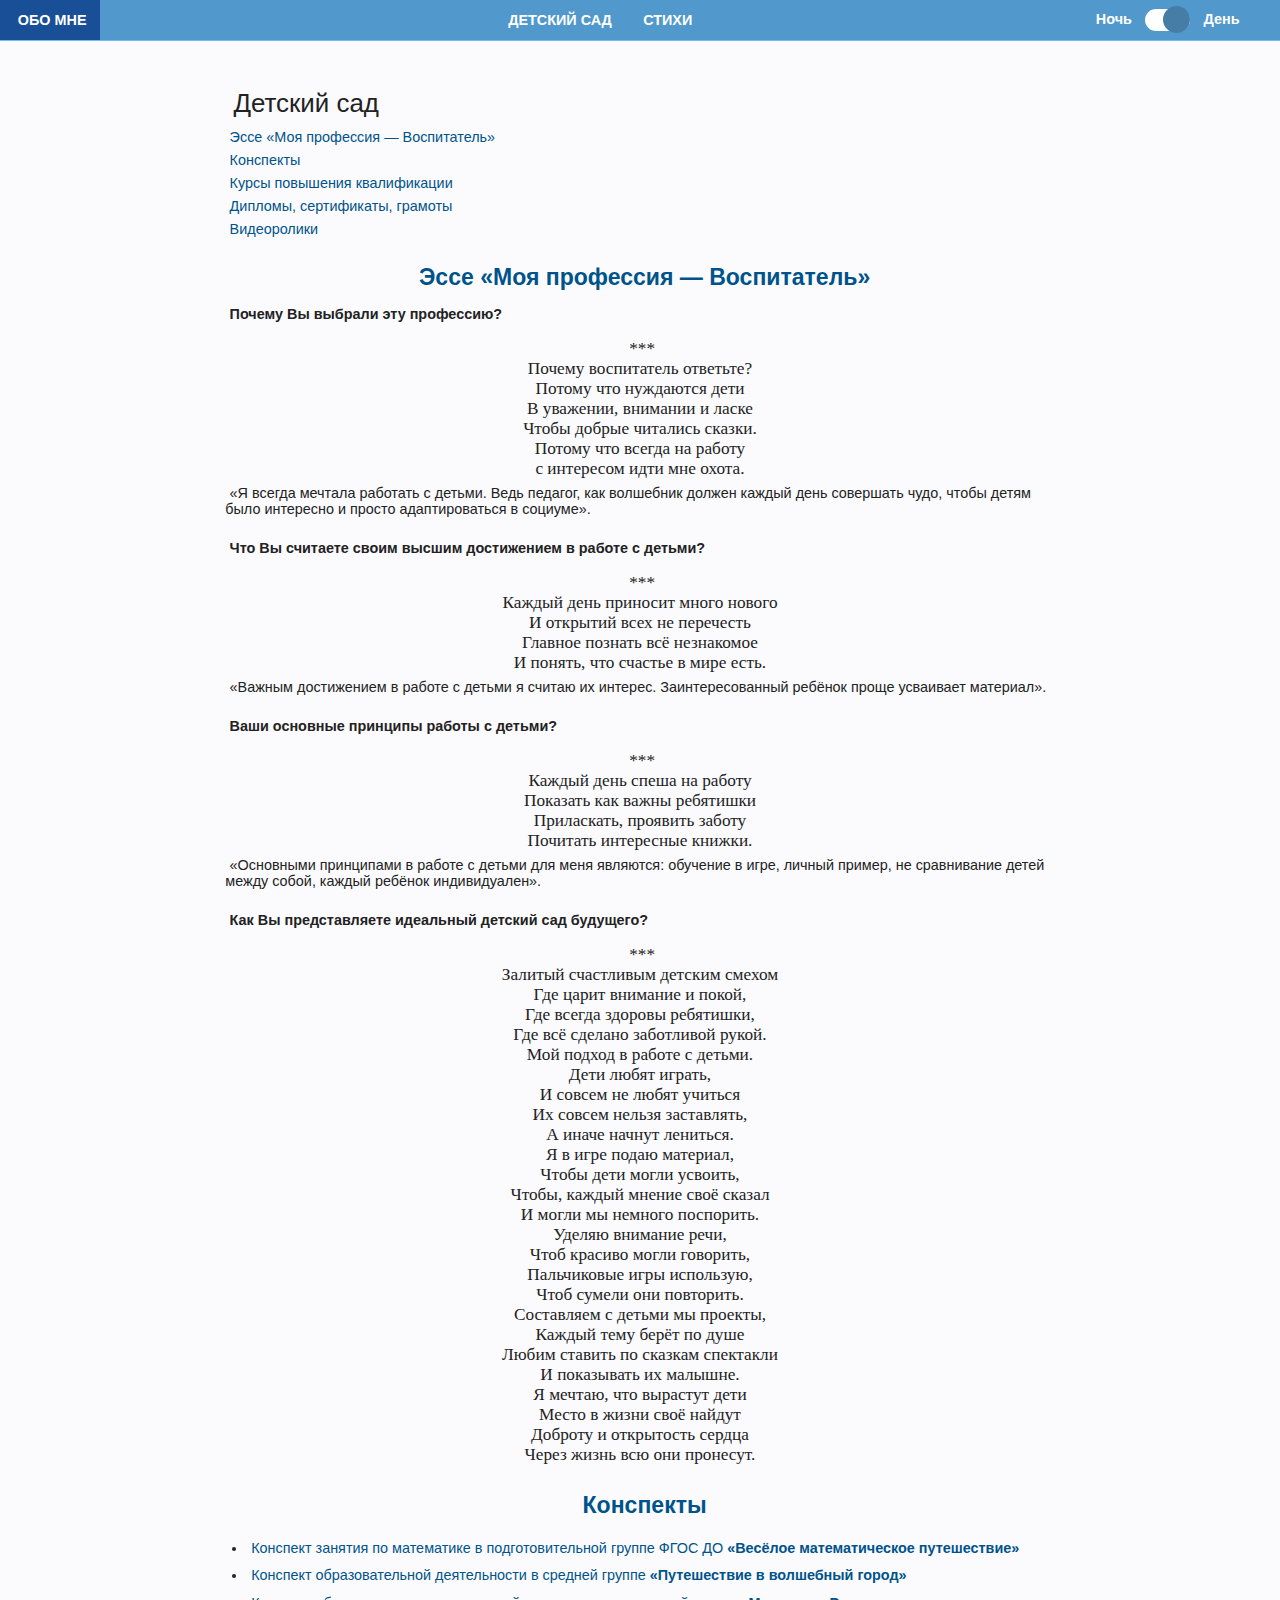
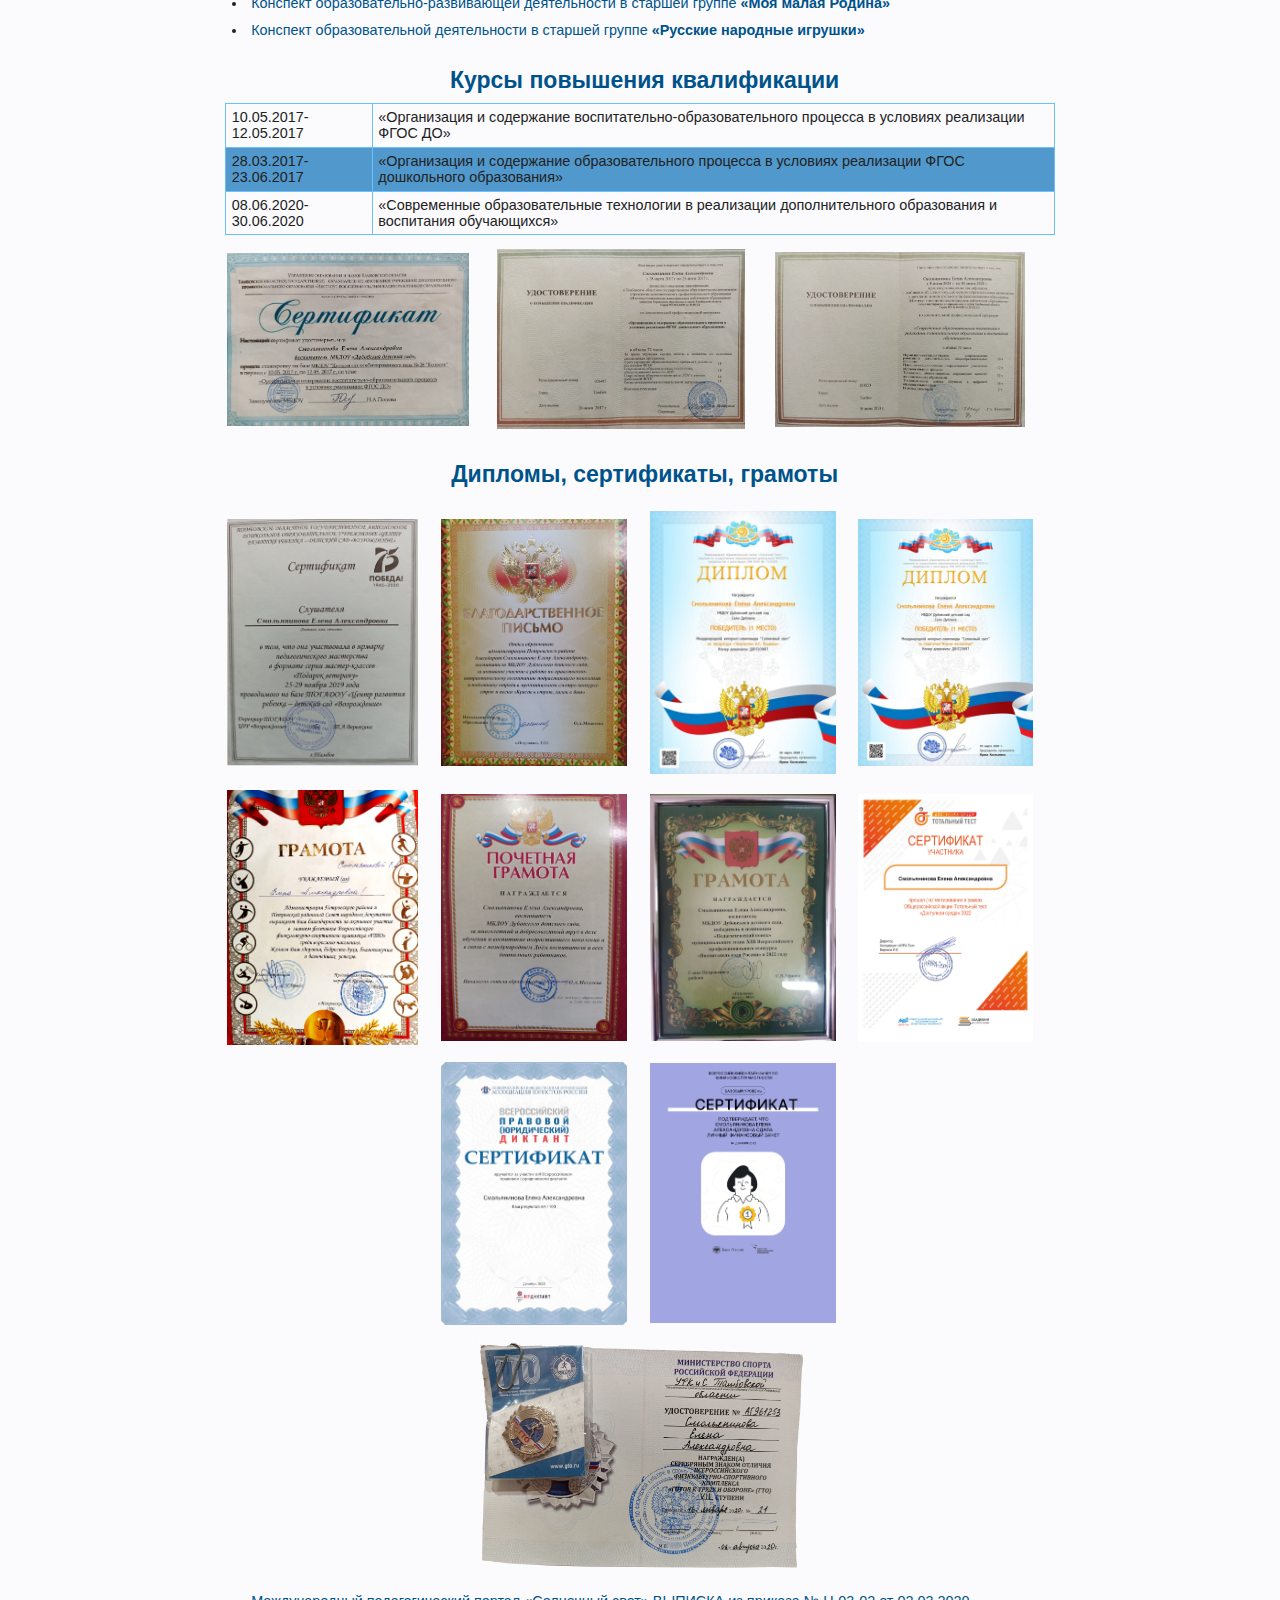
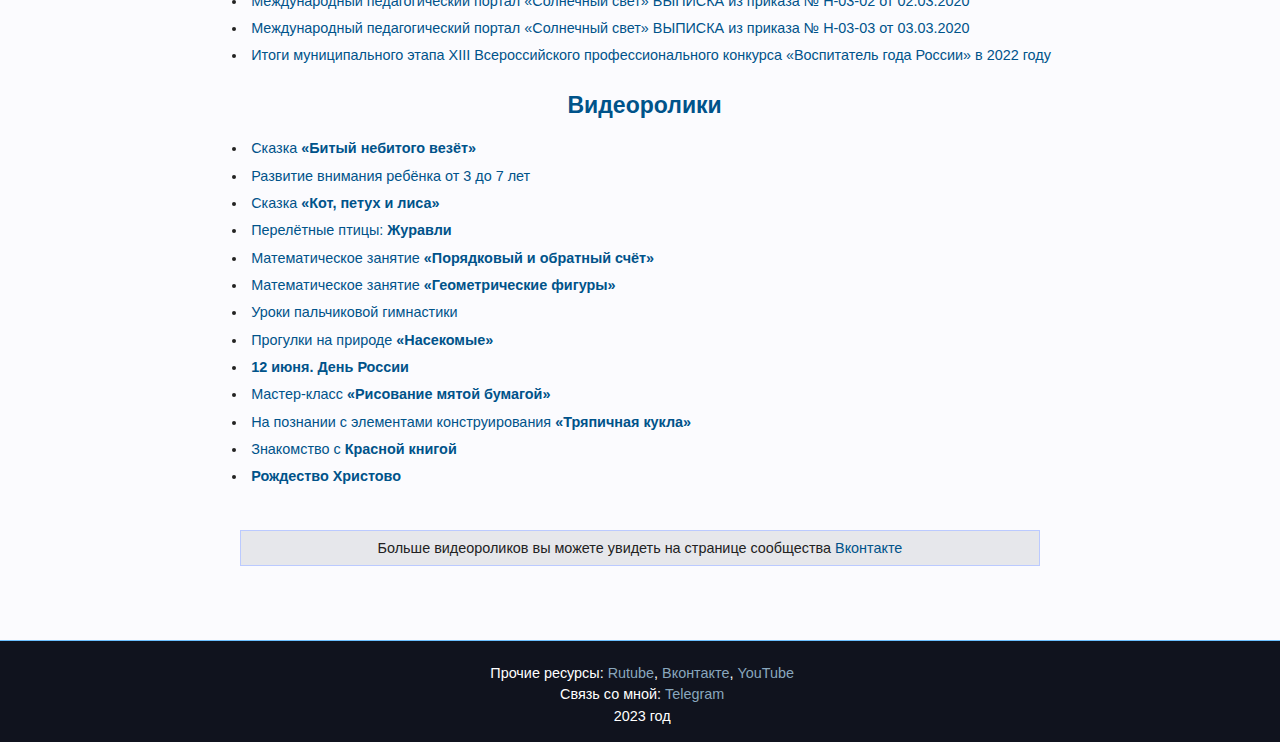
==== commit c5bcb717: "Add files via upload" ====
--- a/kindergarten.html
+++ b/kindergarten.html
@@ -174,7 +174,6 @@
 	<footer id="footer">
 <p id="links">Прочие ресурсы: <a href="https://rutube.ru/channel/23478853/" target="_blank" rel="noreferrer noopener" title="Открыть в новой вкладке">Rutube</a>, <a href="https://vk.com/smolea1986" target="_blank" rel="noreferrer noopener" title="Открыть в новой вкладке">Вконтакте</a>, <a href="https://www.youtube.com/channel/UCzbbeZqC2D4c9re2IRWBrpA?view_as=subscriber" target="_blank" rel="noreferrer noopener" title="Открыть в новой вкладке">YouTube</a></p>
 <p id="links">Связь со мной: <a href="https://t.me/smolelena" target="_blank" rel="noreferrer noopener" title="Открыть в новой вкладке">Telegram</a></p>
-<p>Поддержать меня через сбербанк: 40817810961007629950</p>
 <p>2023 год</p>
    </footer>
   <script src="js/style.js"></script>
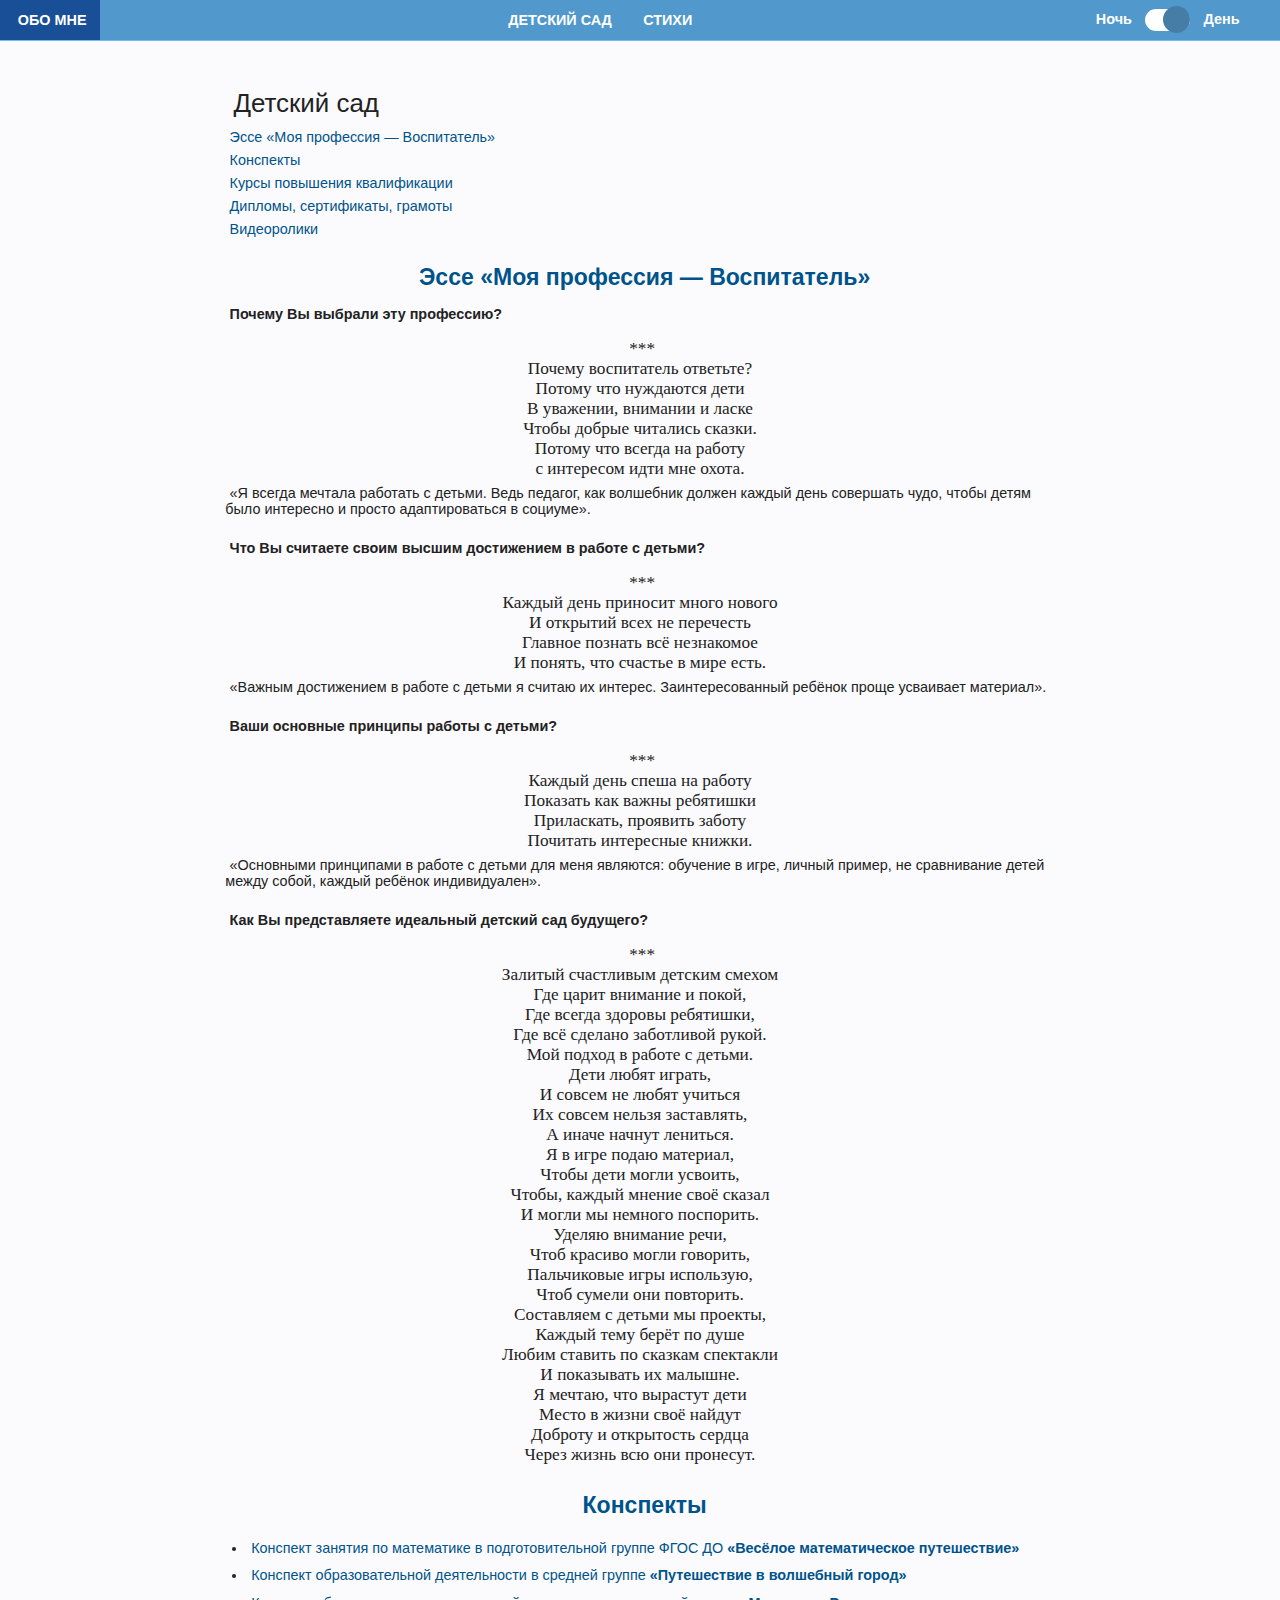
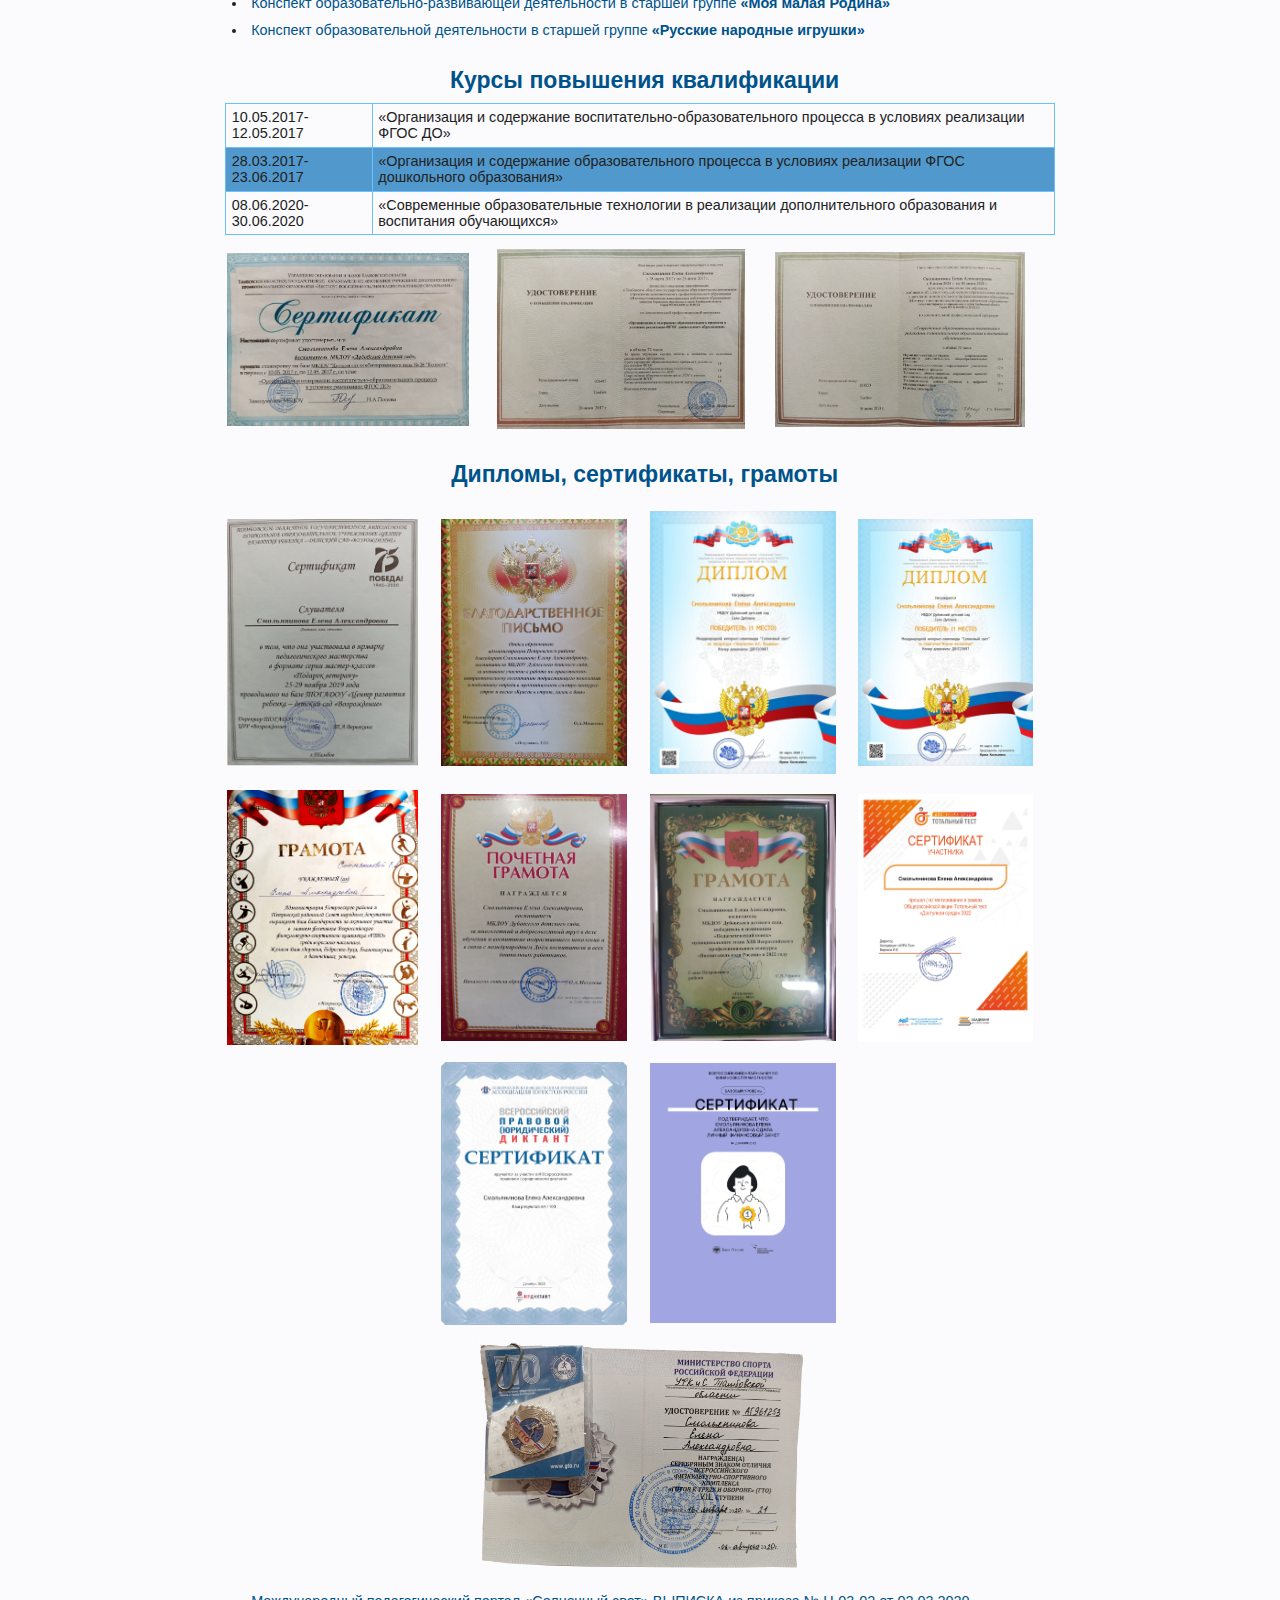
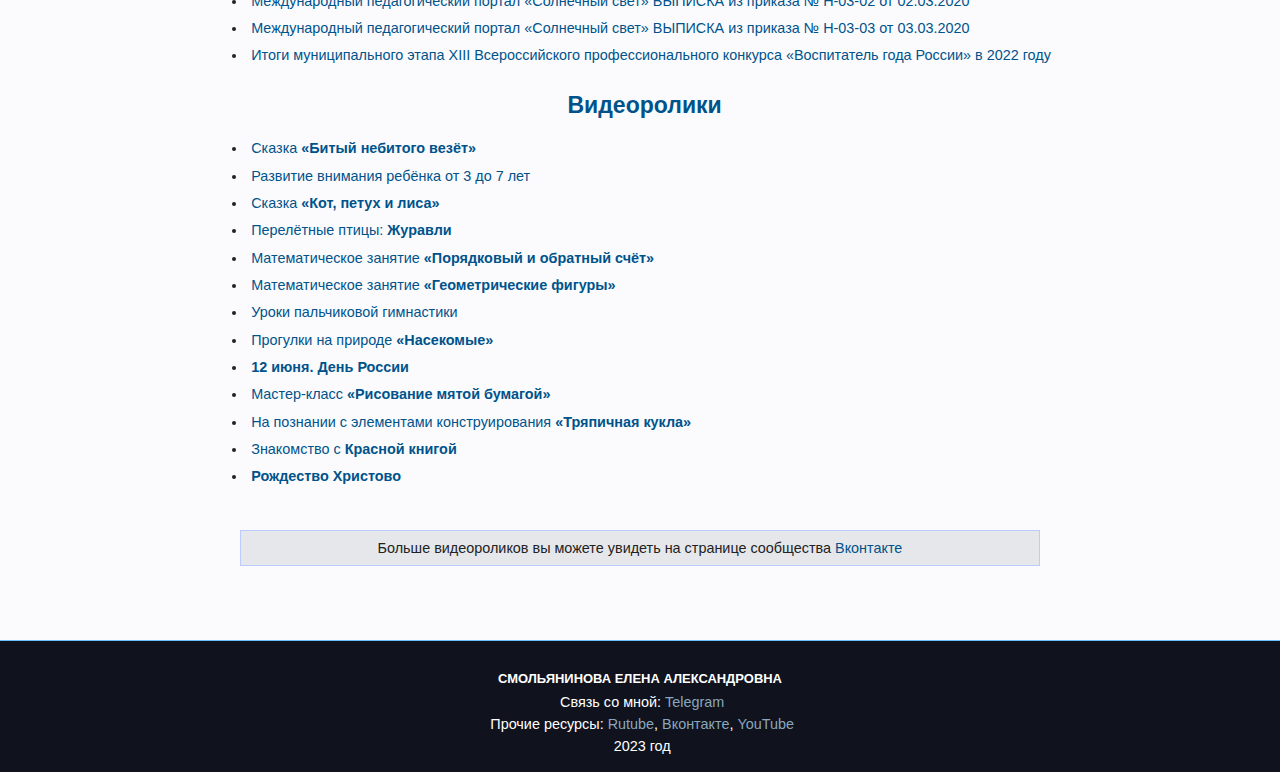
==== commit 0b61979b: "Add files via upload" ====
--- a/kindergarten.html
+++ b/kindergarten.html
@@ -172,10 +172,12 @@
 		</article>
 </div>
 	<footer id="footer">
+	<h6>Смольянинова Елена Александровна</h6>
+	<p id="links">Связь со мной: <a href="https://t.me/smolelena" target="_blank" rel="noreferrer noopener" title="Открыть в новой вкладке">Telegram</a></p>
 <p id="links">Прочие ресурсы: <a href="https://rutube.ru/channel/23478853/" target="_blank" rel="noreferrer noopener" title="Открыть в новой вкладке">Rutube</a>, <a href="https://vk.com/smolea1986" target="_blank" rel="noreferrer noopener" title="Открыть в новой вкладке">Вконтакте</a>, <a href="https://www.youtube.com/channel/UCzbbeZqC2D4c9re2IRWBrpA?view_as=subscriber" target="_blank" rel="noreferrer noopener" title="Открыть в новой вкладке">YouTube</a></p>
-<p id="links">Связь со мной: <a href="https://t.me/smolelena" target="_blank" rel="noreferrer noopener" title="Открыть в новой вкладке">Telegram</a></p>
 <p>2023 год</p>
    </footer>
   <script src="js/style.js"></script>
 </body>
 </html>
+
--- a/css/styles.css
+++ b/css/styles.css
@@ -31,14 +31,6 @@
 
 ::selection 	{
 	background-color:#3f6da2;
-}
-pre {
-	width: 100%;
-	font-family: cursive;
-	text-align: center;
-	overflow: auto;
-	overflow-y: hidden;
-	font-size: 1.2em;
 }
 /************************************************************************************
 GENERAL STYLING
@@ -123,6 +115,15 @@
 	padding-top: 0.4em;
 }
 
+pre {
+	width: 100%;
+	font-family: cursive;
+	text-align: center;
+	overflow: auto;
+	overflow-y: hidden;
+	font-size: 1.2em;
+}
+
 kbd{
   font-weight: bold;
   border-radius: 0.188em;
@@ -176,7 +177,7 @@
 }
 
 h4 {
-	font-size: 1.18em;
+	font-size: 1.2em;
 	font-style: italic;
     padding: 0.7em 0em 0em 1em;
 }
@@ -188,7 +189,7 @@
 }
 
 h6 {
-	font-size: 0.68em;
+	font-size: 0.9em;
     text-transform: uppercase;
 }
 
@@ -435,9 +436,8 @@
 
 .screenshot {
 	max-width: 100%;
-    margin: 1em 0em 0em 1em;
-    border-radius: 0.6em;
-    box-shadow: 0 0 0.4em #070915;
+    border-radius: 0.4em;
+    box-shadow: 0 0 0.4em;
 }
 /************************************************************************************
 SIDEBAR
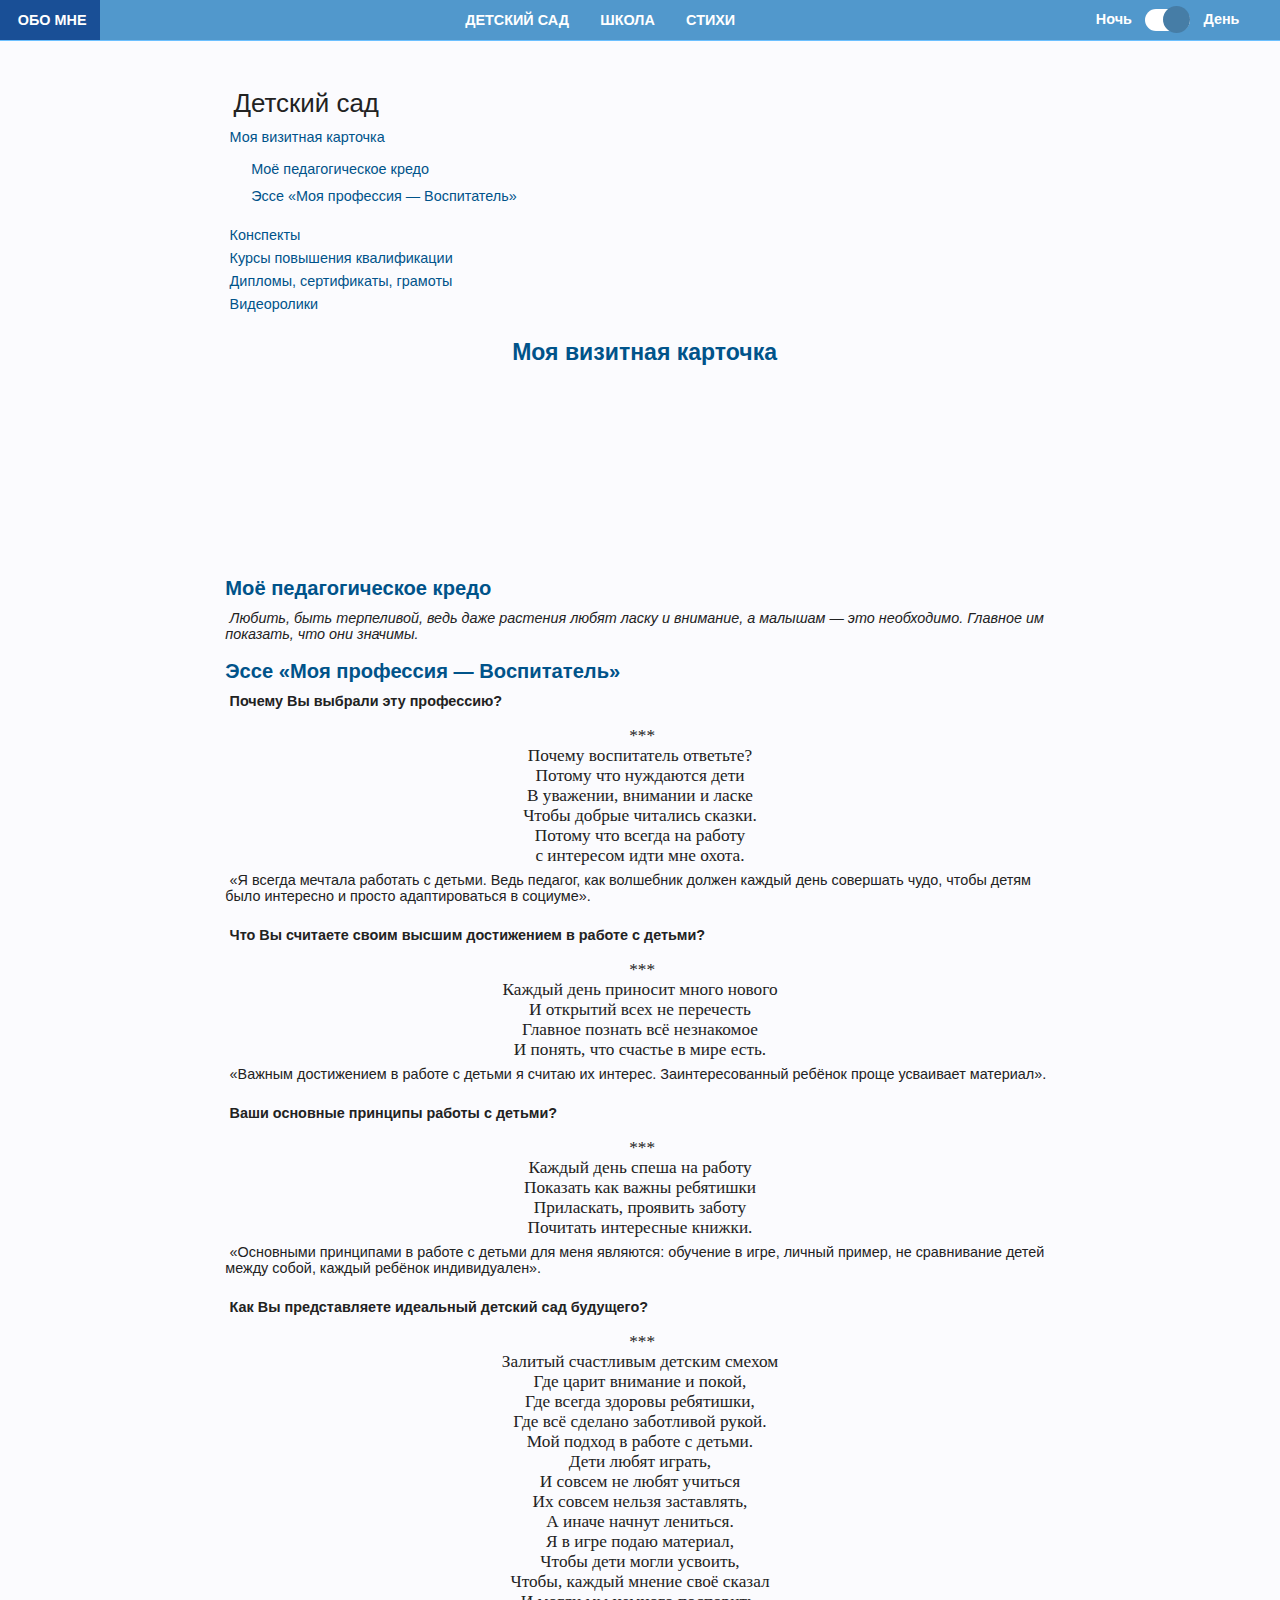
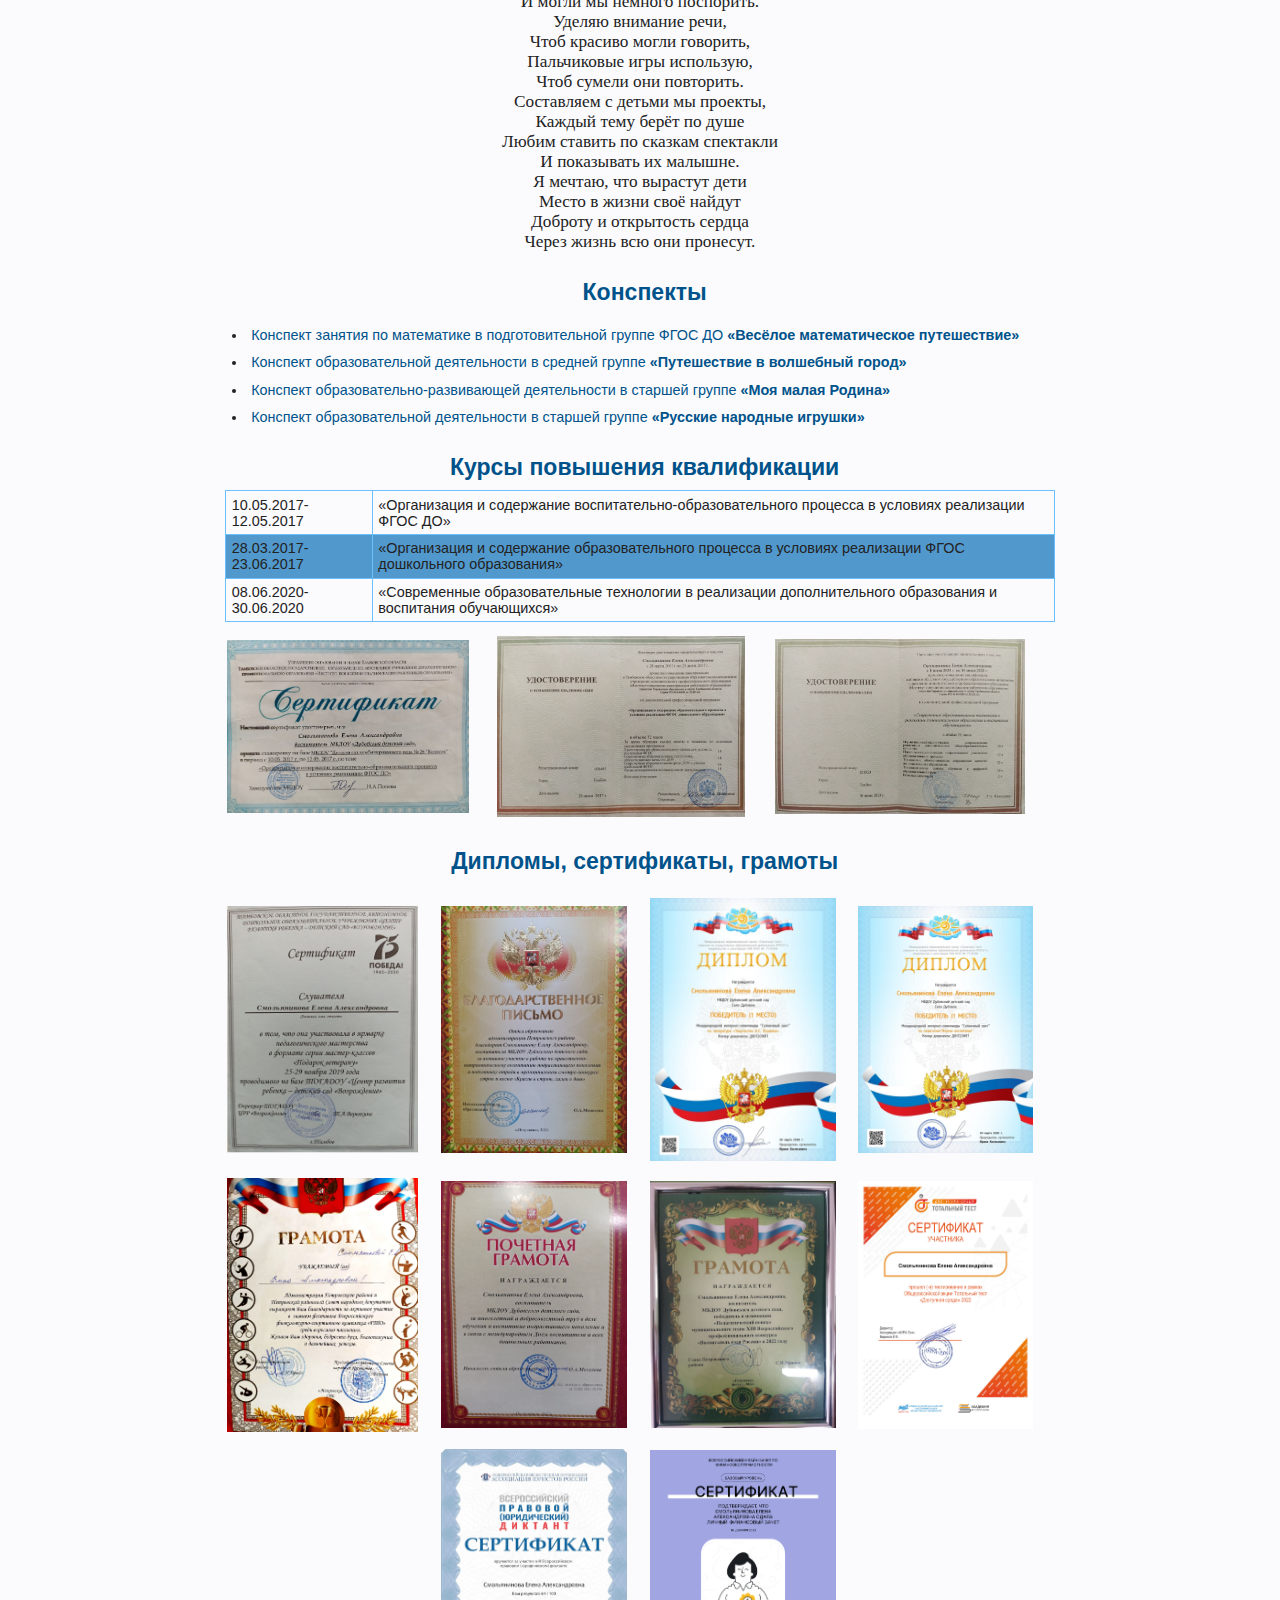
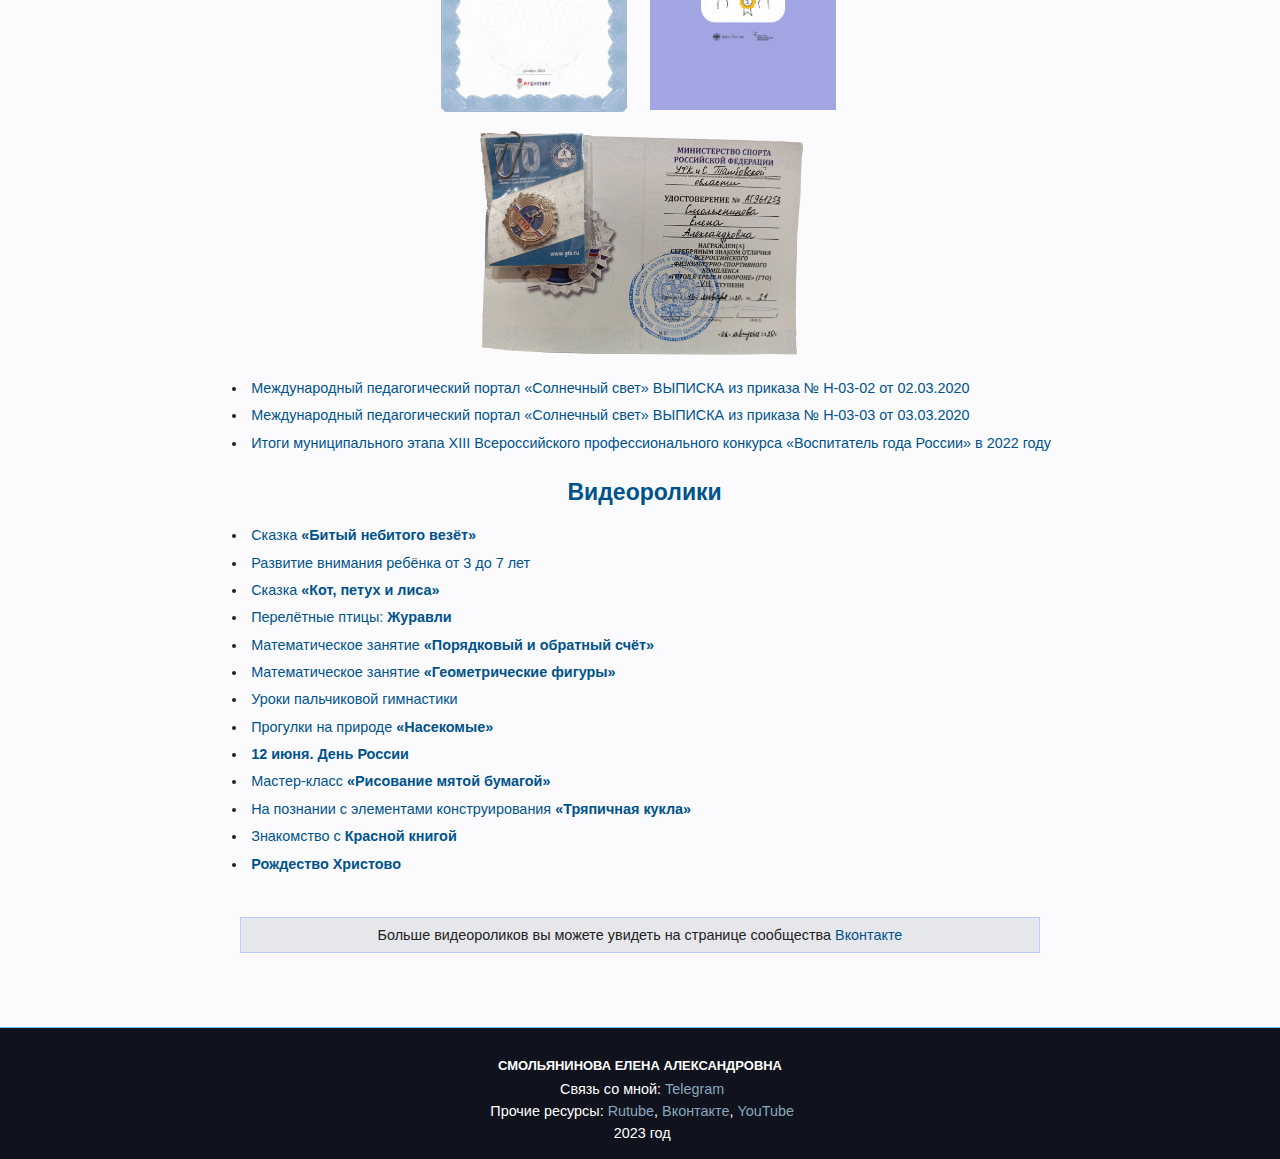
==== commit 2a5fad46: "Add files via upload" ====
--- a/kindergarten.html
+++ b/kindergarten.html
@@ -15,6 +15,7 @@
                 <nav class="menu">
             <ul>
 		        <li><a href="kindergarten.html">Детский сад</a></li>
+                <li><a href="school.html">Школа</a></li>
 		        <li><a href="poems.html">Стихи</a></li>
             </ul>
         </nav>
@@ -37,7 +38,12 @@
         <h1><div class="title">Детский сад</h1>
 <div id="toc"></div>
 <div id="toccontent">
-<h2>Эссе «Моя профессия — Воспитатель»</h2>
+<h2>Моя визитная карточка</h2>
+        <div class="video">
+<center><iframe src="https://vk.com/video_ext.php?oid=-193670463&id=456239128&hash=10a9fd4e98219144&hd=2" frameborder="0" allow="autoplay; encrypted-media" allowfullscreen width="355" height="180" frameborder="0"></iframe></center></div>
+<h3>Моё педагогическое кредо</h3>
+<p><i>Любить, быть терпеливой, ведь даже растения любят ласку и внимание, а малышам — это необходимо. Главное им показать, что они значимы.</i></p>
+<h3>Эссе «Моя профессия — Воспитатель»</h3>
 <p><b>Почему Вы выбрали эту профессию?</b></p>
 <pre>***
 Почему воспитатель ответьте?
